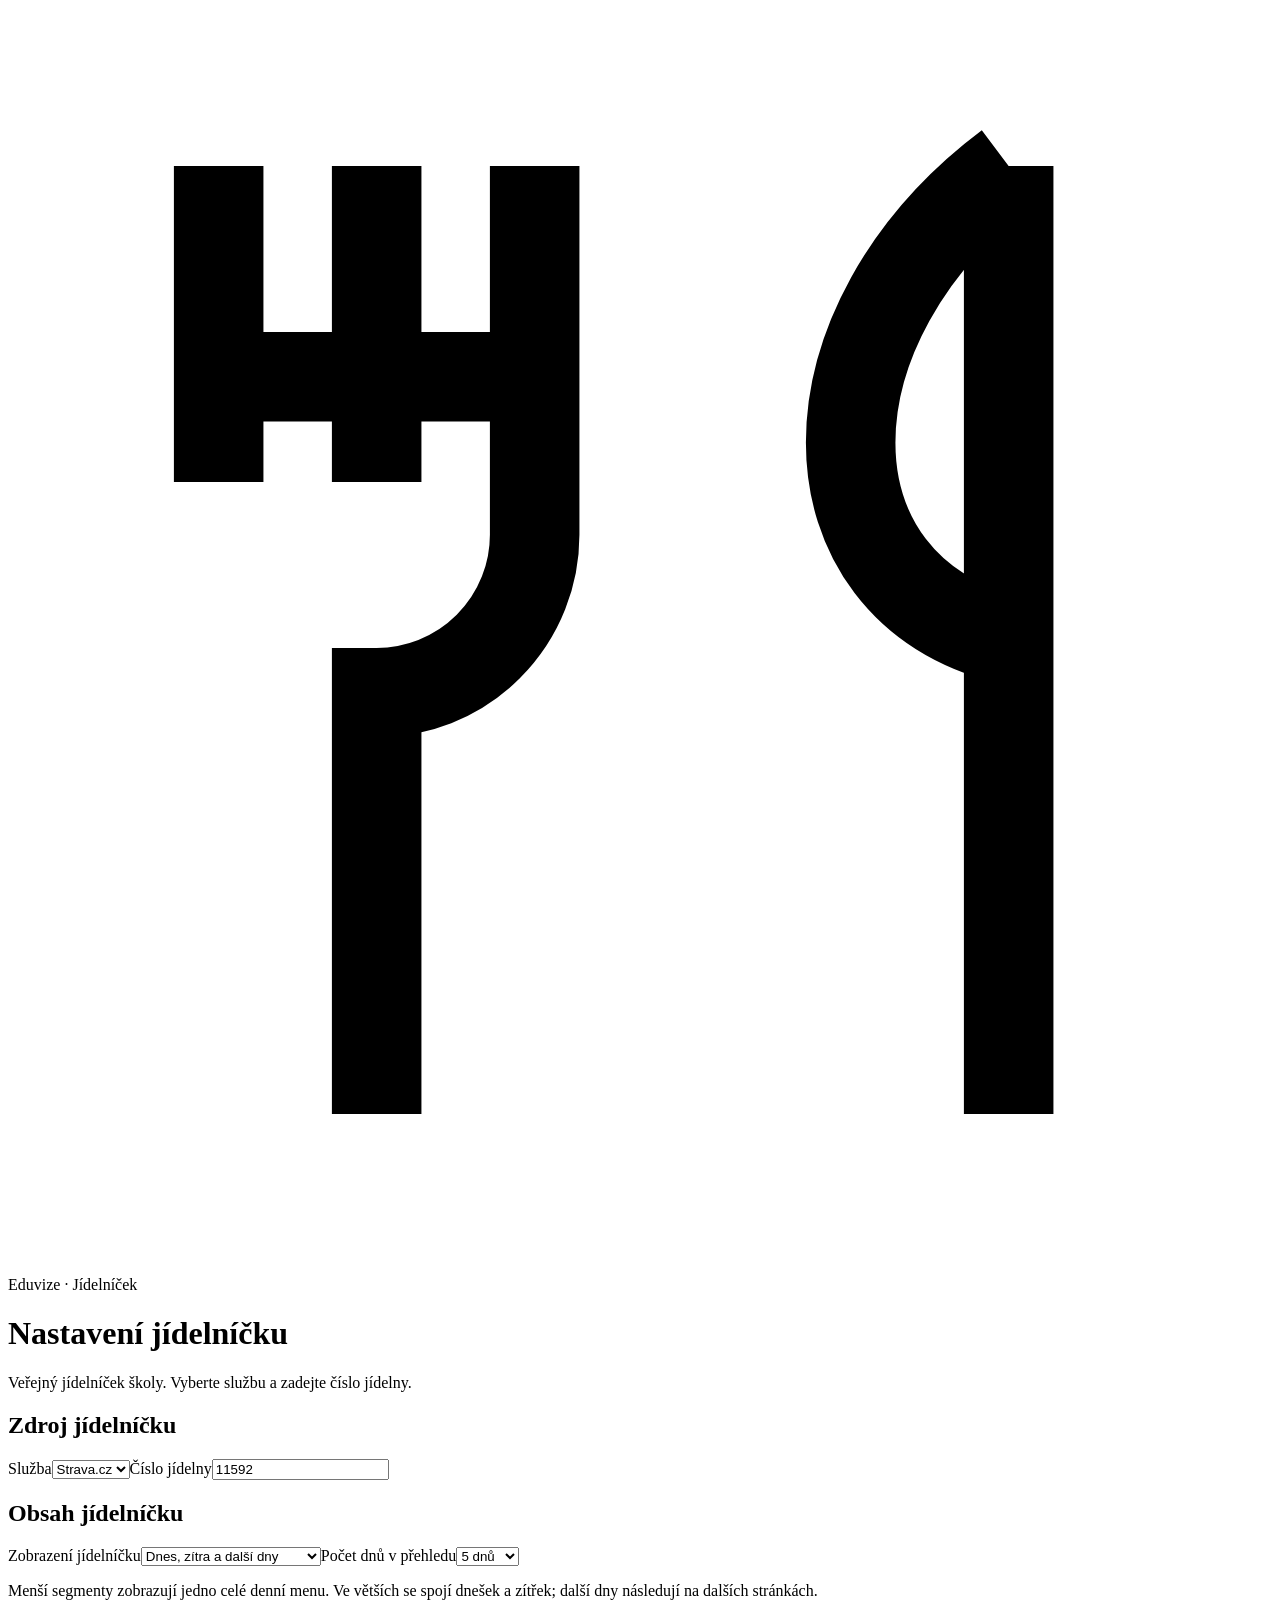
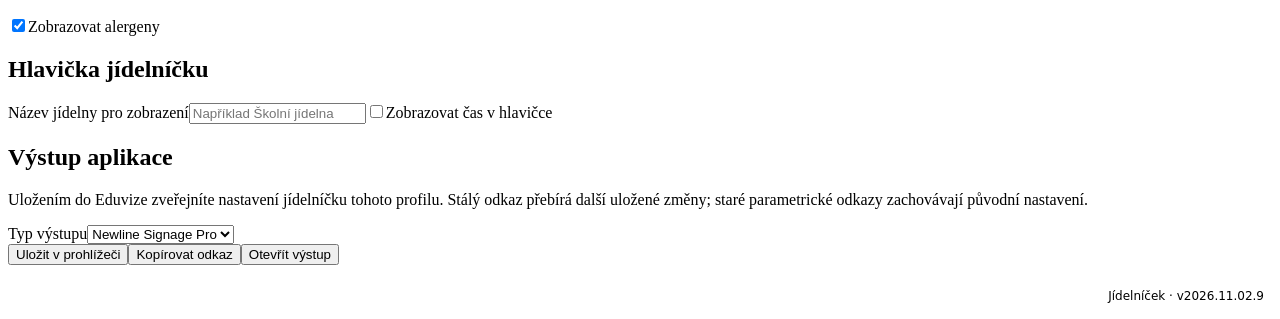
==== config.html @ 2e8737a5 "Use stable cloud menu output links and preserve legacy URLs" ====
<!doctype html><html lang="cs"><head><script src="https://pborovicka72-dotcom.github.io/eduvize-styly/design-system/admin-navigation.js?v=20261104-design-audit-1"></script><link rel="icon" type="image/svg+xml" href="https://pborovicka72-dotcom.github.io/eduvize-styly/design-system/assets/eduvize-favicon.svg?v=20261031-unified-1"><meta charset="utf-8"><meta name="viewport" content="width=device-width,initial-scale=1"><title>Eduvize | Nastavení jídelníčku</title><link rel="stylesheet" href="https://pborovicka72-dotcom.github.io/eduvize-styly/design-system/admin-tokens.css?v=20261104-design-audit-1"><link rel="stylesheet" href="https://pborovicka72-dotcom.github.io/eduvize-styly/design-system/admin-components.css?v=20261104-design-audit-1"><link rel="stylesheet" href="https://pborovicka72-dotcom.github.io/eduvize-styly/design-system/admin-shell.css?v=20261104-design-audit-1"><link rel="stylesheet" href="https://pborovicka72-dotcom.github.io/eduvize-styly/design-system/nsp-segments.css?v=20261104-design-audit-1"><script src="https://pborovicka72-dotcom.github.io/eduvize-styly/design-system/output-modes.js?v=20261104-design-audit-1"></script><script data-edu-theme-first-paint="20261104-design-audit-1">/* Apply only the selected school's cached theme before painting.
   A missing cache uses the shared CSS baseline immediately, never a blank page. */
(function(){
 var key='eduvize-active-theme-v1', map={background:'bg',text:'text',surface:'surface',muted:'muted',primary:'primary',primaryText:'primary-text',secondary:'secondary',secondaryText:'secondary-text',accent:'accent',border:'border'};
 try{
  if(document.documentElement.dataset.eduTheme==='standard')return;
  var profile=new URL(location.href).searchParams.get('edu-profile')||window.EduvizeAdminAuth?.status().profileId||localStorage.getItem('eduvize-profile-selection-v1')||'';
  profile=/^[a-f0-9]{32}$/.test(profile)?profile:'';
  var theme=JSON.parse(localStorage.getItem(key+':'+(profile||'global'))||'null');
  if(!theme?.colors)return;
  var style=document.documentElement.style;
  for(var name in map){var value=theme.colors[name];if(/^#[0-9a-f]{6}$/i.test(value||''))style.setProperty('--ev-'+map[name],value);}
  for(var item of [['controls','heightPx','control-height'],['controls','radiusPx','control-radius'],['cards','radiusPx','card-radius']]){
   var value=theme[item[0]]?.[item[1]];if(Number.isFinite(value))style.setProperty('--ev-'+item[2],value+'px');
  }
  var radius=theme.icons?.radiusPx;style.setProperty('--ev-icon-radius',(Number.isFinite(radius)?Math.max(0,Math.min(24,radius)):10)+'px');
 }catch(_){}
})();
</script><script src="https://pborovicka72-dotcom.github.io/eduvize-styly/design-system/admin-auth.js?v=20261105-cloud-3"></script><script src="https://pborovicka72-dotcom.github.io/eduvize-styly/design-system/active-theme.js?v=20261105-cloud-3" defer></script><script src="https://pborovicka72-dotcom.github.io/eduvize-styly/design-system/admin-header.js?v=20261104-design-audit-1" defer></script><style>.menu-option-actions{margin-top:20px}.menu-option-hint{margin:16px 0}.menu-option-checkbox{margin-top:18px}.edu-admin__field-grid{align-items:start}</style><link rel="stylesheet" href="https://pborovicka72-dotcom.github.io/eduvize-styly/design-system/app-icons.css?v=20261104-design-audit-1"><link rel="preconnect" href="https://pborovicka72-dotcom.github.io"><link rel="preconnect" href="https://eduvize-design-system-api.onrender.com" crossorigin></head><body class="ev-admin" data-editorial-admin="true"><main class="edu-admin-page"><header class="edu-page-header"><div class="edu-page-header__identity"><span class="edu-app-icon"><svg viewBox="0 0 24 24" fill="none" stroke="currentColor" stroke-width="1.7" aria-hidden="true"><path d="M4 3v6m3-6v6m3-6v6M4 7h6v3a3 3 0 0 1-3 3v8m12-18c-4 3-4 8 0 9v9m0-18v9"/></svg></span><div><div class="edu-page-header__eyebrow">Eduvize · Jídelníček</div><h1 class="edu-page-header__title">Nastavení jídelníčku</h1></div></div><p class="edu-page-header__description">Veřejný jídelníček školy. Vyberte službu a zadejte číslo jídelny.</p></header>
<section class="edu-admin__card" aria-labelledby="menu-source-title"><h2 id="menu-source-title">Zdroj jídelníčku</h2><div class="edu-admin__field-grid"><label>Služba<select id="provider"><option value="strava">Strava.cz</option></select></label><label>Číslo jídelny<input id="canteen" inputmode="numeric" pattern="[0-9]{4,6}" maxlength="6" value="11592"></label></div><div class="edu-admin__actions menu-option-actions"><button type="button" id="retry-menu" hidden class="edu-admin__button">Zkusit znovu</button></div><p id="status" role="status" aria-live="polite" class="edu-admin__hint"></p></section>
<section class="edu-admin__card" aria-labelledby="menu-content-title"><h2 id="menu-content-title">Obsah jídelníčku</h2><div class="edu-admin__field-grid"><label>Zobrazení jídelníčku<select id="presentation"><option value="day">Jeden den · denní nabídka</option><option value="overview" selected>Dnes, zítra a další dny</option></select></label><label id="days-field">Počet dnů v přehledu<select id="days"><option value="3">3 dny</option><option value="5" selected>5 dnů</option><option value="10">10 dnů</option></select></label></div><p class="edu-admin__hint menu-option-hint">Menší segmenty zobrazují jedno celé denní menu. Ve větších se spojí dnešek a zítřek; další dny následují na dalších stránkách.</p><label class="edu-admin__checkbox menu-option-checkbox"><input id="allergens" type="checkbox" checked>Zobrazovat alergeny</label></section>
<section class="edu-admin__card" aria-labelledby="menu-header-title"><h2 id="menu-header-title">Hlavička jídelníčku</h2><label>Název jídelny pro zobrazení<input id="name" placeholder="Například Školní jídelna"></label><label class="edu-admin__checkbox menu-option-checkbox"><input id="showTime" type="checkbox">Zobrazovat čas v hlavičce</label></section>
<section class="edu-admin__card edu-output-section"><h2>Výstup aplikace</h2><p class="edu-admin__hint">Uložením do Eduvize zveřejníte nastavení jídelníčku tohoto profilu. Stálý odkaz přebírá další uložené změny; staré parametrické odkazy zachovávají původní nastavení.</p><label>Typ výstupu<select id="viewMode"><option value="nsp">Newline Signage Pro</option><option value="web">Běžná stránka</option><option value="kiosk">Kiosek</option></select></label><div class="edu-output-actions"><button type="button" id="saveLocal" data-edu-save="local" class="edu-admin__button">Uložit v prohlížeči</button><button type="button" id="copy" class="edu-admin__button">Kopírovat odkaz</button><button type="button" id="open" class="edu-admin__button">Otevřít výstup</button></div><p id="output-status" role="status" aria-live="polite" class="edu-admin__hint"></p></section></main><script src="https://pborovicka72-dotcom.github.io/eduvize-styly/design-system/nsp-geometry.js?v=20261104-design-audit-1"></script><script src="https://pborovicka72-dotcom.github.io/eduvize-styly/design-system/preview-viewport.js?v=20261104-design-audit-1"></script><script src="https://pborovicka72-dotcom.github.io/eduvize-styly/design-system/nsp-segments.js?v=20261104-design-audit-1"></script><script src="https://pborovicka72-dotcom.github.io/eduvize-styly/design-system/editorial-admin.js?v=20261104-design-audit-1"></script><script src="config.js?v=20261106-cloud-output-1"></script><footer class="edu-build-marker" style="text-align:right;padding:8px;font:12px system-ui">Jídelníček · v2026.11.02.9</footer></body></html>
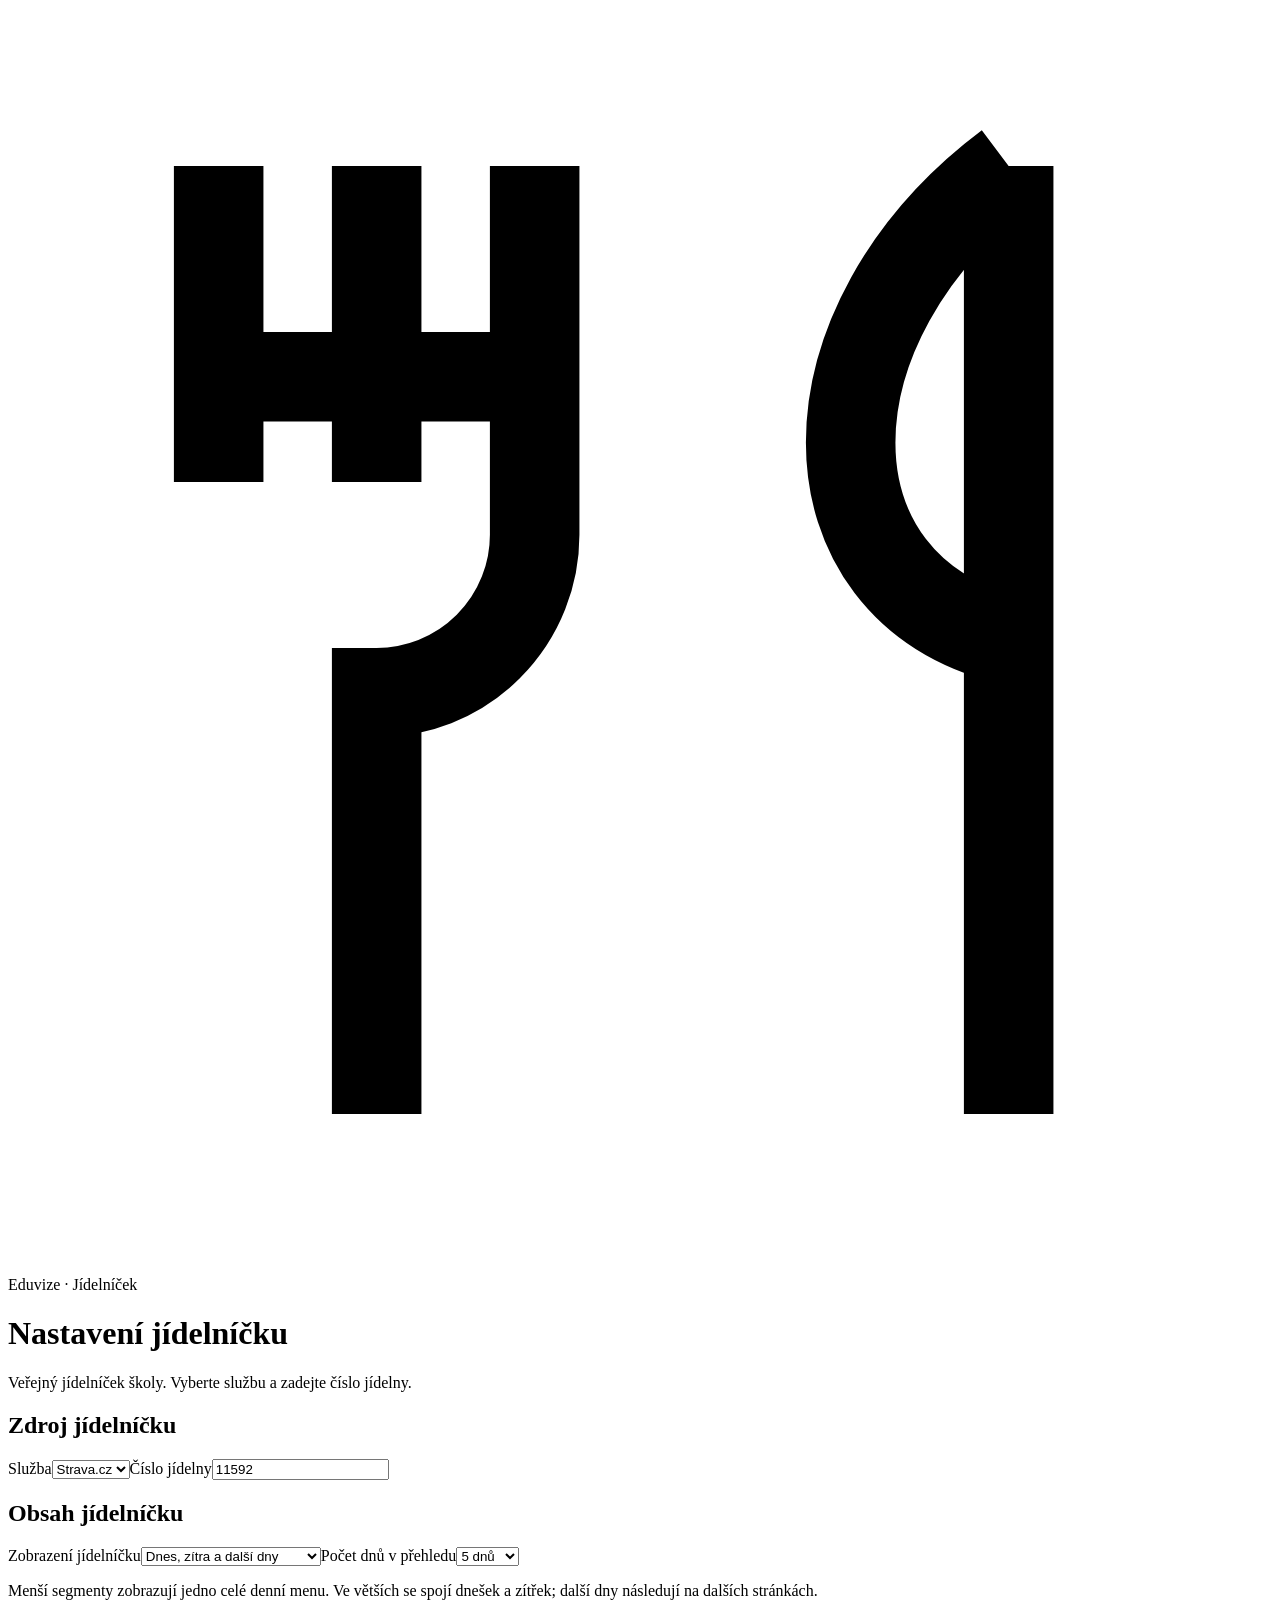
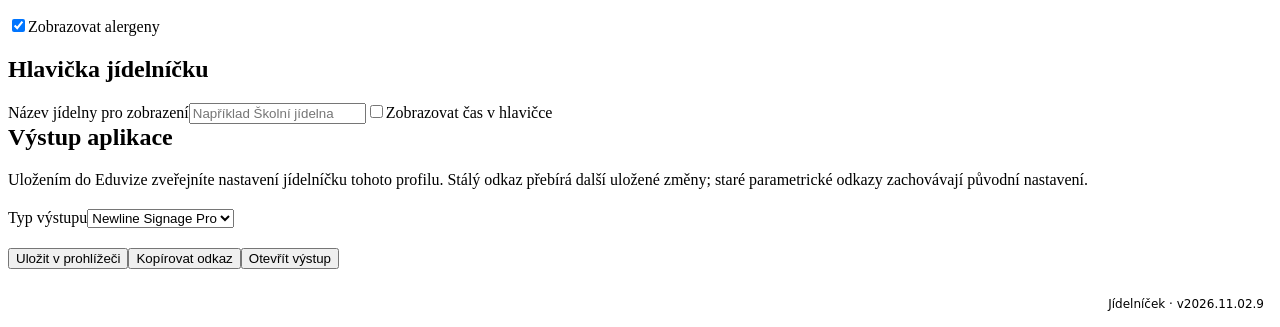
==== commit 8137e0d1: "Sjednotit rozestupy v části Výstup aplikace jídelníčku" ====
--- a/config.html
+++ b/config.html
@@ -16,8 +16,14 @@
   var radius=theme.icons?.radiusPx;style.setProperty('--ev-icon-radius',(Number.isFinite(radius)?Math.max(0,Math.min(24,radius)):10)+'px');
  }catch(_){}
 })();
-</script><script src="https://pborovicka72-dotcom.github.io/eduvize-styly/design-system/admin-auth.js?v=20261105-cloud-3"></script><script src="https://pborovicka72-dotcom.github.io/eduvize-styly/design-system/active-theme.js?v=20261105-cloud-3" defer></script><script src="https://pborovicka72-dotcom.github.io/eduvize-styly/design-system/admin-header.js?v=20261104-design-audit-1" defer></script><style>.menu-option-actions{margin-top:20px}.menu-option-hint{margin:16px 0}.menu-option-checkbox{margin-top:18px}.edu-admin__field-grid{align-items:start}</style><link rel="stylesheet" href="https://pborovicka72-dotcom.github.io/eduvize-styly/design-system/app-icons.css?v=20261104-design-audit-1"><link rel="preconnect" href="https://pborovicka72-dotcom.github.io"><link rel="preconnect" href="https://eduvize-design-system-api.onrender.com" crossorigin></head><body class="ev-admin" data-editorial-admin="true"><main class="edu-admin-page"><header class="edu-page-header"><div class="edu-page-header__identity"><span class="edu-app-icon"><svg viewBox="0 0 24 24" fill="none" stroke="currentColor" stroke-width="1.7" aria-hidden="true"><path d="M4 3v6m3-6v6m3-6v6M4 7h6v3a3 3 0 0 1-3 3v8m12-18c-4 3-4 8 0 9v9m0-18v9"/></svg></span><div><div class="edu-page-header__eyebrow">Eduvize · Jídelníček</div><h1 class="edu-page-header__title">Nastavení jídelníčku</h1></div></div><p class="edu-page-header__description">Veřejný jídelníček školy. Vyberte službu a zadejte číslo jídelny.</p></header>
+</script><script src="https://pborovicka72-dotcom.github.io/eduvize-styly/design-system/admin-auth.js?v=20261105-cloud-3"></script><script src="https://pborovicka72-dotcom.github.io/eduvize-styly/design-system/active-theme.js?v=20261105-cloud-3" defer></script><script src="https://pborovicka72-dotcom.github.io/eduvize-styly/design-system/admin-header.js?v=20261104-design-audit-1" defer></script><style>.menu-option-actions{margin-top:20px}.menu-option-hint{margin:16px 0}.menu-option-checkbox{margin-top:18px}.edu-admin__field-grid{align-items:start}
+/* Keep a single vertical rhythm around the dynamically inserted output controls and preview. */
+.ev-admin .menu-output-section{display:flex;flex-direction:column;gap:20px}
+.ev-admin .menu-output-section>*{margin-block:0}
+.ev-admin .menu-output-section>h2{margin-block:0}
+.ev-admin .menu-output-section #ev-segments{margin-block:0}
+</style><link rel="stylesheet" href="https://pborovicka72-dotcom.github.io/eduvize-styly/design-system/app-icons.css?v=20261104-design-audit-1"><link rel="preconnect" href="https://pborovicka72-dotcom.github.io"><link rel="preconnect" href="https://eduvize-design-system-api.onrender.com" crossorigin></head><body class="ev-admin" data-editorial-admin="true"><main class="edu-admin-page"><header class="edu-page-header"><div class="edu-page-header__identity"><span class="edu-app-icon"><svg viewBox="0 0 24 24" fill="none" stroke="currentColor" stroke-width="1.7" aria-hidden="true"><path d="M4 3v6m3-6v6m3-6v6M4 7h6v3a3 3 0 0 1-3 3v8m12-18c-4 3-4 8 0 9v9m0-18v9"/></svg></span><div><div class="edu-page-header__eyebrow">Eduvize · Jídelníček</div><h1 class="edu-page-header__title">Nastavení jídelníčku</h1></div></div><p class="edu-page-header__description">Veřejný jídelníček školy. Vyberte službu a zadejte číslo jídelny.</p></header>
 <section class="edu-admin__card" aria-labelledby="menu-source-title"><h2 id="menu-source-title">Zdroj jídelníčku</h2><div class="edu-admin__field-grid"><label>Služba<select id="provider"><option value="strava">Strava.cz</option></select></label><label>Číslo jídelny<input id="canteen" inputmode="numeric" pattern="[0-9]{4,6}" maxlength="6" value="11592"></label></div><div class="edu-admin__actions menu-option-actions"><button type="button" id="retry-menu" hidden class="edu-admin__button">Zkusit znovu</button></div><p id="status" role="status" aria-live="polite" class="edu-admin__hint"></p></section>
 <section class="edu-admin__card" aria-labelledby="menu-content-title"><h2 id="menu-content-title">Obsah jídelníčku</h2><div class="edu-admin__field-grid"><label>Zobrazení jídelníčku<select id="presentation"><option value="day">Jeden den · denní nabídka</option><option value="overview" selected>Dnes, zítra a další dny</option></select></label><label id="days-field">Počet dnů v přehledu<select id="days"><option value="3">3 dny</option><option value="5" selected>5 dnů</option><option value="10">10 dnů</option></select></label></div><p class="edu-admin__hint menu-option-hint">Menší segmenty zobrazují jedno celé denní menu. Ve větších se spojí dnešek a zítřek; další dny následují na dalších stránkách.</p><label class="edu-admin__checkbox menu-option-checkbox"><input id="allergens" type="checkbox" checked>Zobrazovat alergeny</label></section>
 <section class="edu-admin__card" aria-labelledby="menu-header-title"><h2 id="menu-header-title">Hlavička jídelníčku</h2><label>Název jídelny pro zobrazení<input id="name" placeholder="Například Školní jídelna"></label><label class="edu-admin__checkbox menu-option-checkbox"><input id="showTime" type="checkbox">Zobrazovat čas v hlavičce</label></section>
-<section class="edu-admin__card edu-output-section"><h2>Výstup aplikace</h2><p class="edu-admin__hint">Uložením do Eduvize zveřejníte nastavení jídelníčku tohoto profilu. Stálý odkaz přebírá další uložené změny; staré parametrické odkazy zachovávají původní nastavení.</p><label>Typ výstupu<select id="viewMode"><option value="nsp">Newline Signage Pro</option><option value="web">Běžná stránka</option><option value="kiosk">Kiosek</option></select></label><div class="edu-output-actions"><button type="button" id="saveLocal" data-edu-save="local" class="edu-admin__button">Uložit v prohlížeči</button><button type="button" id="copy" class="edu-admin__button">Kopírovat odkaz</button><button type="button" id="open" class="edu-admin__button">Otevřít výstup</button></div><p id="output-status" role="status" aria-live="polite" class="edu-admin__hint"></p></section></main><script src="https://pborovicka72-dotcom.github.io/eduvize-styly/design-system/nsp-geometry.js?v=20261104-design-audit-1"></script><script src="https://pborovicka72-dotcom.github.io/eduvize-styly/design-system/preview-viewport.js?v=20261104-design-audit-1"></script><script src="https://pborovicka72-dotcom.github.io/eduvize-styly/design-system/nsp-segments.js?v=20261104-design-audit-1"></script><script src="https://pborovicka72-dotcom.github.io/eduvize-styly/design-system/editorial-admin.js?v=20261104-design-audit-1"></script><script src="config.js?v=20261106-cloud-output-1"></script><footer class="edu-build-marker" style="text-align:right;padding:8px;font:12px system-ui">Jídelníček · v2026.11.02.9</footer></body></html>
+<section class="edu-admin__card edu-output-section menu-output-section"><h2>Výstup aplikace</h2><p class="edu-admin__hint">Uložením do Eduvize zveřejníte nastavení jídelníčku tohoto profilu. Stálý odkaz přebírá další uložené změny; staré parametrické odkazy zachovávají původní nastavení.</p><label>Typ výstupu<select id="viewMode"><option value="nsp">Newline Signage Pro</option><option value="web">Běžná stránka</option><option value="kiosk">Kiosek</option></select></label><div class="edu-output-actions"><button type="button" id="saveLocal" data-edu-save="local" class="edu-admin__button">Uložit v prohlížeči</button><button type="button" id="copy" class="edu-admin__button">Kopírovat odkaz</button><button type="button" id="open" class="edu-admin__button">Otevřít výstup</button></div><p id="output-status" role="status" aria-live="polite" class="edu-admin__hint"></p></section></main><script src="https://pborovicka72-dotcom.github.io/eduvize-styly/design-system/nsp-geometry.js?v=20261104-design-audit-1"></script><script src="https://pborovicka72-dotcom.github.io/eduvize-styly/design-system/preview-viewport.js?v=20261104-design-audit-1"></script><script src="https://pborovicka72-dotcom.github.io/eduvize-styly/design-system/nsp-segments.js?v=20261104-design-audit-1"></script><script src="https://pborovicka72-dotcom.github.io/eduvize-styly/design-system/editorial-admin.js?v=20261104-design-audit-1"></script><script src="config.js?v=20261106-cloud-output-1"></script><footer class="edu-build-marker" style="text-align:right;padding:8px;font:12px system-ui">Jídelníček · v2026.11.02.9</footer></body></html>
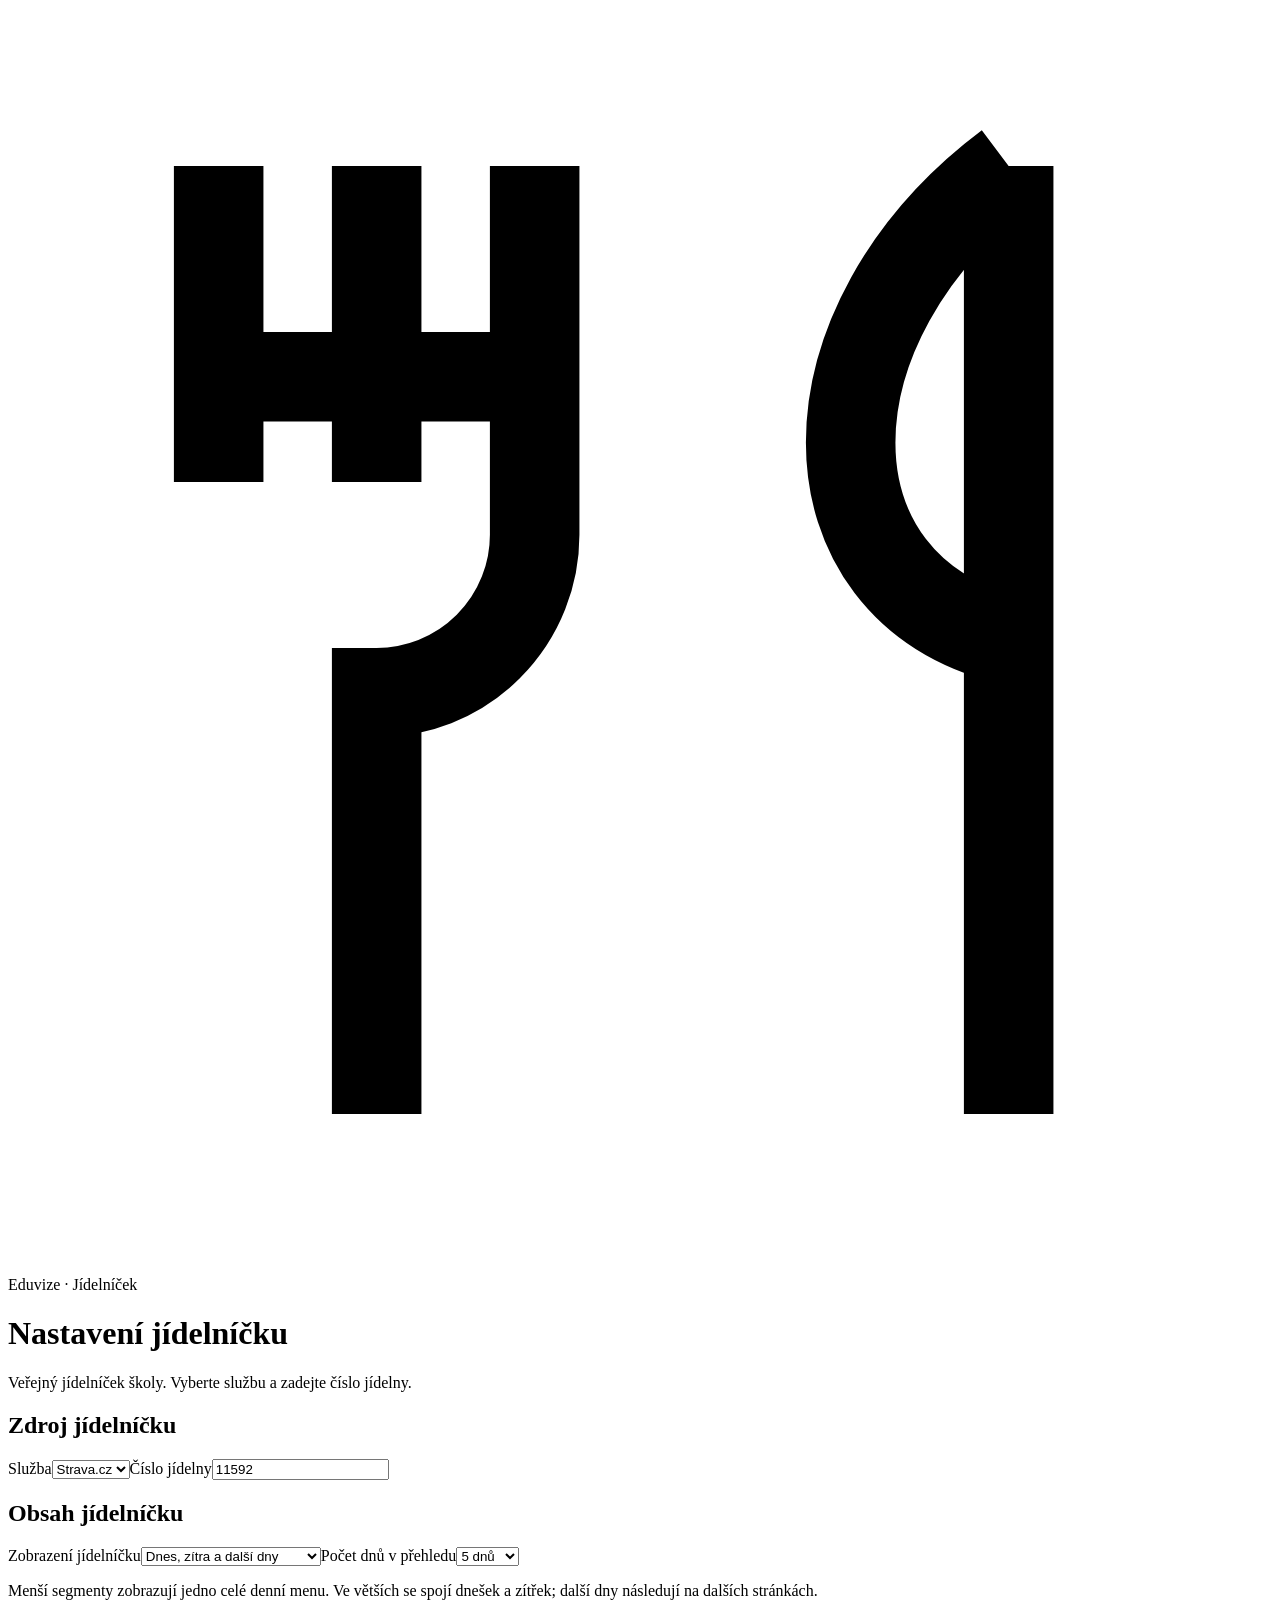
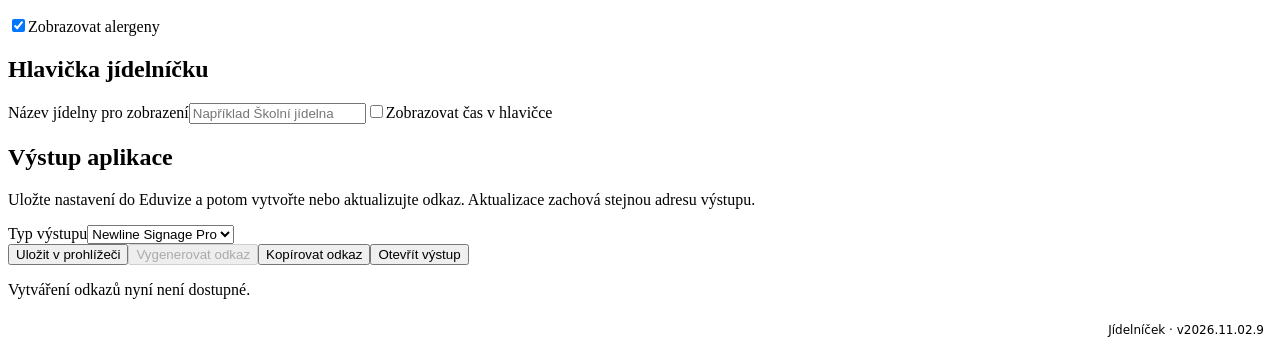
==== commit 58fde7a6: "Connect menu renderer and saved source to shared output registry" ====
--- a/config.html
+++ b/config.html
@@ -16,14 +16,8 @@
   var radius=theme.icons?.radiusPx;style.setProperty('--ev-icon-radius',(Number.isFinite(radius)?Math.max(0,Math.min(24,radius)):10)+'px');
  }catch(_){}
 })();
-</script><script src="https://pborovicka72-dotcom.github.io/eduvize-styly/design-system/admin-auth.js?v=20261105-cloud-3"></script><script src="https://pborovicka72-dotcom.github.io/eduvize-styly/design-system/active-theme.js?v=20261105-cloud-3" defer></script><script src="https://pborovicka72-dotcom.github.io/eduvize-styly/design-system/admin-header.js?v=20261104-design-audit-1" defer></script><style>.menu-option-actions{margin-top:20px}.menu-option-hint{margin:16px 0}.menu-option-checkbox{margin-top:18px}.edu-admin__field-grid{align-items:start}
-/* Keep a single vertical rhythm around the dynamically inserted output controls and preview. */
-.ev-admin .menu-output-section{display:flex;flex-direction:column;gap:20px}
-.ev-admin .menu-output-section>*{margin-block:0}
-.ev-admin .menu-output-section>h2{margin-block:0}
-.ev-admin .menu-output-section #ev-segments{margin-block:0}
-</style><link rel="stylesheet" href="https://pborovicka72-dotcom.github.io/eduvize-styly/design-system/app-icons.css?v=20261104-design-audit-1"><link rel="preconnect" href="https://pborovicka72-dotcom.github.io"><link rel="preconnect" href="https://eduvize-design-system-api.onrender.com" crossorigin></head><body class="ev-admin" data-editorial-admin="true"><main class="edu-admin-page"><header class="edu-page-header"><div class="edu-page-header__identity"><span class="edu-app-icon"><svg viewBox="0 0 24 24" fill="none" stroke="currentColor" stroke-width="1.7" aria-hidden="true"><path d="M4 3v6m3-6v6m3-6v6M4 7h6v3a3 3 0 0 1-3 3v8m12-18c-4 3-4 8 0 9v9m0-18v9"/></svg></span><div><div class="edu-page-header__eyebrow">Eduvize · Jídelníček</div><h1 class="edu-page-header__title">Nastavení jídelníčku</h1></div></div><p class="edu-page-header__description">Veřejný jídelníček školy. Vyberte službu a zadejte číslo jídelny.</p></header>
+</script><script src="https://pborovicka72-dotcom.github.io/eduvize-styly/design-system/admin-auth.js?v=20261105-cloud-3"></script><script src="https://pborovicka72-dotcom.github.io/eduvize-styly/design-system/active-theme.js?v=20261105-cloud-3" defer></script><script src="https://pborovicka72-dotcom.github.io/eduvize-styly/design-system/admin-header.js?v=20261104-design-audit-1" defer></script><style>.menu-option-actions{margin-top:20px}.menu-option-hint{margin:16px 0}.menu-option-checkbox{margin-top:18px}.edu-admin__field-grid{align-items:start}</style><link rel="stylesheet" href="https://pborovicka72-dotcom.github.io/eduvize-styly/design-system/app-icons.css?v=20261104-design-audit-1"><link rel="preconnect" href="https://pborovicka72-dotcom.github.io"><link rel="preconnect" href="https://eduvize-design-system-api.onrender.com" crossorigin></head><body class="ev-admin" data-editorial-admin="true"><main class="edu-admin-page"><header class="edu-page-header"><div class="edu-page-header__identity"><span class="edu-app-icon"><svg viewBox="0 0 24 24" fill="none" stroke="currentColor" stroke-width="1.7" aria-hidden="true"><path d="M4 3v6m3-6v6m3-6v6M4 7h6v3a3 3 0 0 1-3 3v8m12-18c-4 3-4 8 0 9v9m0-18v9"/></svg></span><div><div class="edu-page-header__eyebrow">Eduvize · Jídelníček</div><h1 class="edu-page-header__title">Nastavení jídelníčku</h1></div></div><p class="edu-page-header__description">Veřejný jídelníček školy. Vyberte službu a zadejte číslo jídelny.</p></header>
 <section class="edu-admin__card" aria-labelledby="menu-source-title"><h2 id="menu-source-title">Zdroj jídelníčku</h2><div class="edu-admin__field-grid"><label>Služba<select id="provider"><option value="strava">Strava.cz</option></select></label><label>Číslo jídelny<input id="canteen" inputmode="numeric" pattern="[0-9]{4,6}" maxlength="6" value="11592"></label></div><div class="edu-admin__actions menu-option-actions"><button type="button" id="retry-menu" hidden class="edu-admin__button">Zkusit znovu</button></div><p id="status" role="status" aria-live="polite" class="edu-admin__hint"></p></section>
 <section class="edu-admin__card" aria-labelledby="menu-content-title"><h2 id="menu-content-title">Obsah jídelníčku</h2><div class="edu-admin__field-grid"><label>Zobrazení jídelníčku<select id="presentation"><option value="day">Jeden den · denní nabídka</option><option value="overview" selected>Dnes, zítra a další dny</option></select></label><label id="days-field">Počet dnů v přehledu<select id="days"><option value="3">3 dny</option><option value="5" selected>5 dnů</option><option value="10">10 dnů</option></select></label></div><p class="edu-admin__hint menu-option-hint">Menší segmenty zobrazují jedno celé denní menu. Ve větších se spojí dnešek a zítřek; další dny následují na dalších stránkách.</p><label class="edu-admin__checkbox menu-option-checkbox"><input id="allergens" type="checkbox" checked>Zobrazovat alergeny</label></section>
 <section class="edu-admin__card" aria-labelledby="menu-header-title"><h2 id="menu-header-title">Hlavička jídelníčku</h2><label>Název jídelny pro zobrazení<input id="name" placeholder="Například Školní jídelna"></label><label class="edu-admin__checkbox menu-option-checkbox"><input id="showTime" type="checkbox">Zobrazovat čas v hlavičce</label></section>
-<section class="edu-admin__card edu-output-section menu-output-section"><h2>Výstup aplikace</h2><p class="edu-admin__hint">Uložením do Eduvize zveřejníte nastavení jídelníčku tohoto profilu. Stálý odkaz přebírá další uložené změny; staré parametrické odkazy zachovávají původní nastavení.</p><label>Typ výstupu<select id="viewMode"><option value="nsp">Newline Signage Pro</option><option value="web">Běžná stránka</option><option value="kiosk">Kiosek</option></select></label><div class="edu-output-actions"><button type="button" id="saveLocal" data-edu-save="local" class="edu-admin__button">Uložit v prohlížeči</button><button type="button" id="copy" class="edu-admin__button">Kopírovat odkaz</button><button type="button" id="open" class="edu-admin__button">Otevřít výstup</button></div><p id="output-status" role="status" aria-live="polite" class="edu-admin__hint"></p></section></main><script src="https://pborovicka72-dotcom.github.io/eduvize-styly/design-system/nsp-geometry.js?v=20261104-design-audit-1"></script><script src="https://pborovicka72-dotcom.github.io/eduvize-styly/design-system/preview-viewport.js?v=20261104-design-audit-1"></script><script src="https://pborovicka72-dotcom.github.io/eduvize-styly/design-system/nsp-segments.js?v=20261104-design-audit-1"></script><script src="https://pborovicka72-dotcom.github.io/eduvize-styly/design-system/editorial-admin.js?v=20261104-design-audit-1"></script><script src="config.js?v=20261106-cloud-output-1"></script><footer class="edu-build-marker" style="text-align:right;padding:8px;font:12px system-ui">Jídelníček · v2026.11.02.9</footer></body></html>
+<section class="edu-admin__card edu-output-section"><h2>Výstup aplikace</h2><p class="edu-admin__hint">Uložte nastavení do Eduvize a potom vytvořte nebo aktualizujte odkaz. Aktualizace zachová stejnou adresu výstupu.</p><label>Typ výstupu<select id="viewMode"><option value="nsp">Newline Signage Pro</option><option value="web">Běžná stránka</option><option value="kiosk">Kiosek</option></select></label><div class="edu-output-actions"><button type="button" id="saveLocal" data-edu-save="local" class="edu-admin__button">Uložit v prohlížeči</button><button type="button" id="generate-menu-output" class="edu-admin__button" disabled>Vygenerovat odkaz</button><button type="button" id="copy" class="edu-admin__button">Kopírovat odkaz</button><button type="button" id="open" class="edu-admin__button">Otevřít výstup</button></div><p id="output-status" role="status" aria-live="polite" class="edu-admin__hint"></p></section></main><script src="https://pborovicka72-dotcom.github.io/eduvize-styly/design-system/nsp-geometry.js?v=20261104-design-audit-1"></script><script src="https://pborovicka72-dotcom.github.io/eduvize-styly/design-system/preview-viewport.js?v=20261104-design-audit-1"></script><script src="https://pborovicka72-dotcom.github.io/eduvize-styly/design-system/nsp-segments.js?v=20261104-design-audit-1"></script><script src="https://pborovicka72-dotcom.github.io/eduvize-styly/design-system/editorial-admin.js?v=20261104-design-audit-1"></script><script src="config.js?v=20261106-cloud-output-1"></script><footer class="edu-build-marker" style="text-align:right;padding:8px;font:12px system-ui">Jídelníček · v2026.11.02.9</footer><script src="/eduvize-styly/design-system/output-client.js?v=menu-registry-1"></script><script src="/eduvize-styly/design-system/output-actions.js?v=menu-registry-1"></script><script src="menu-output-settings.js?v=menu-registry-1"></script><script src="menu-output-actions.js?v=menu-registry-1"></script></body></html>
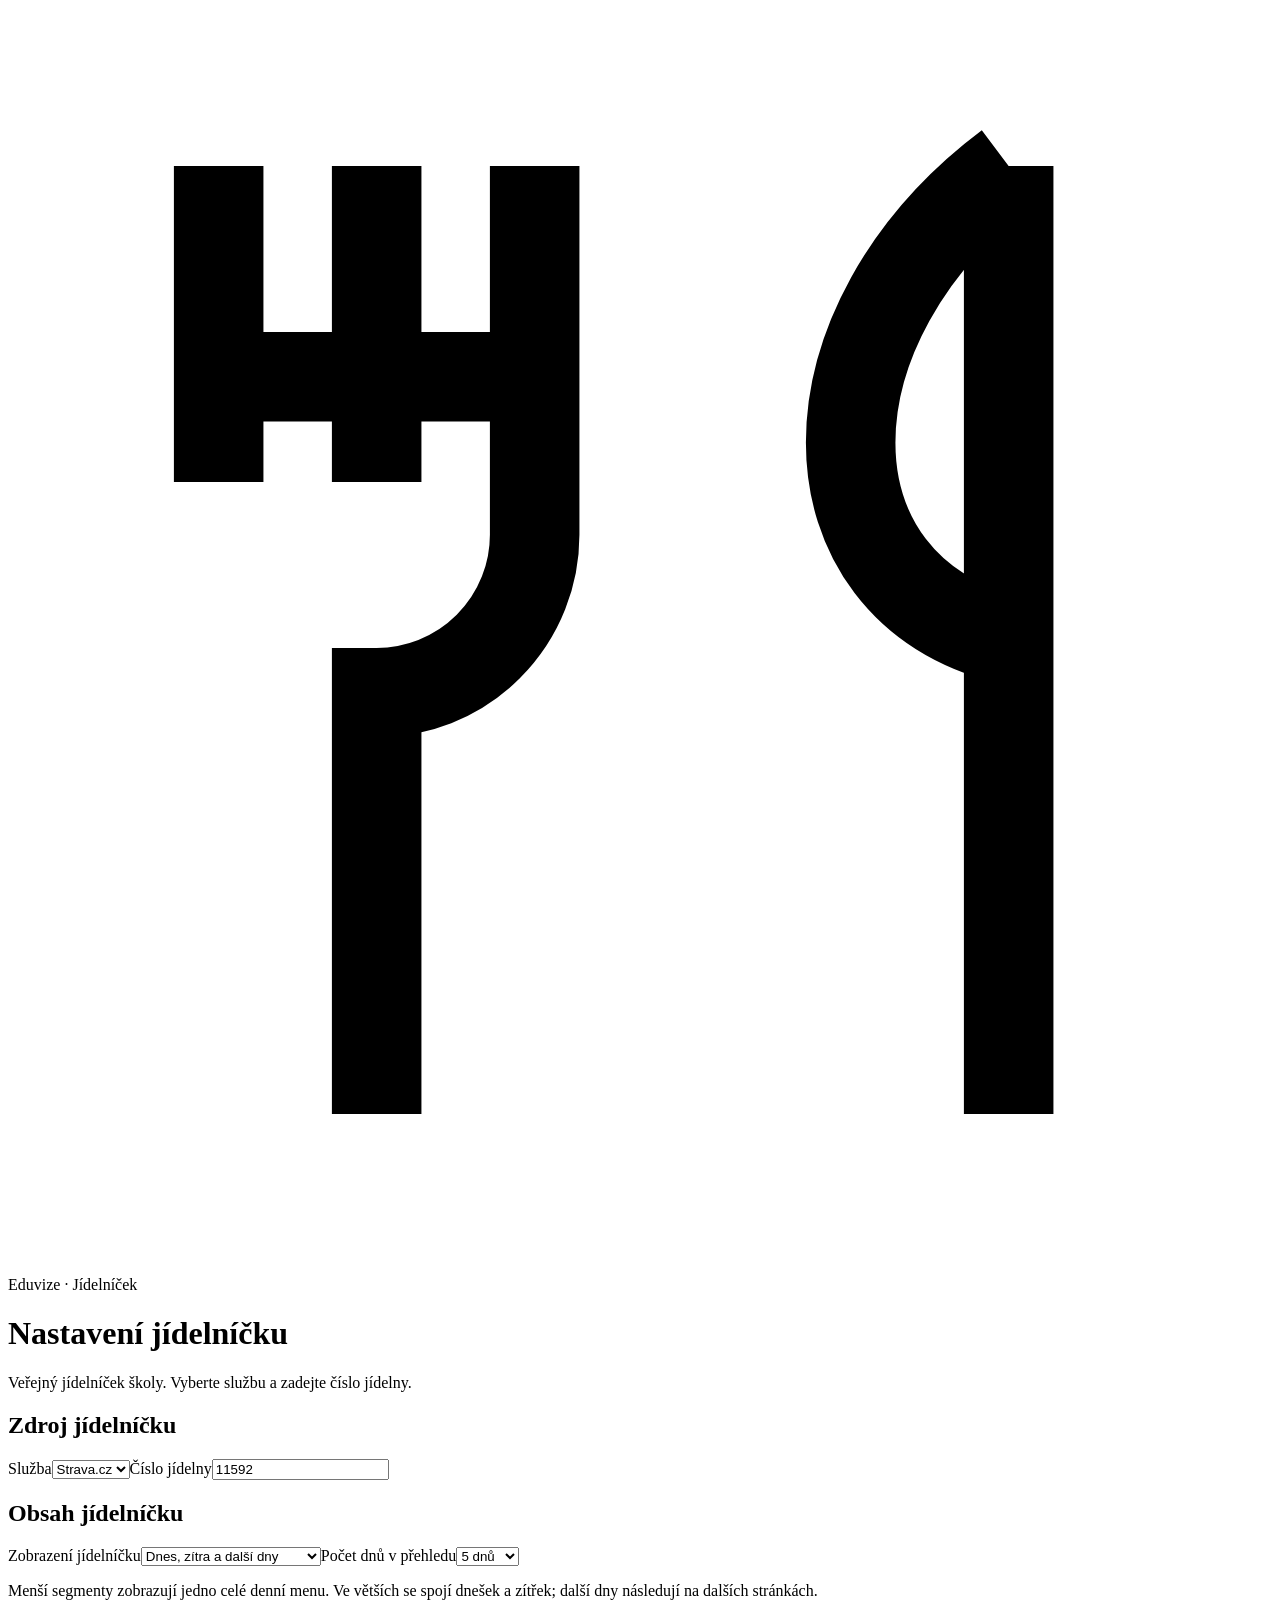
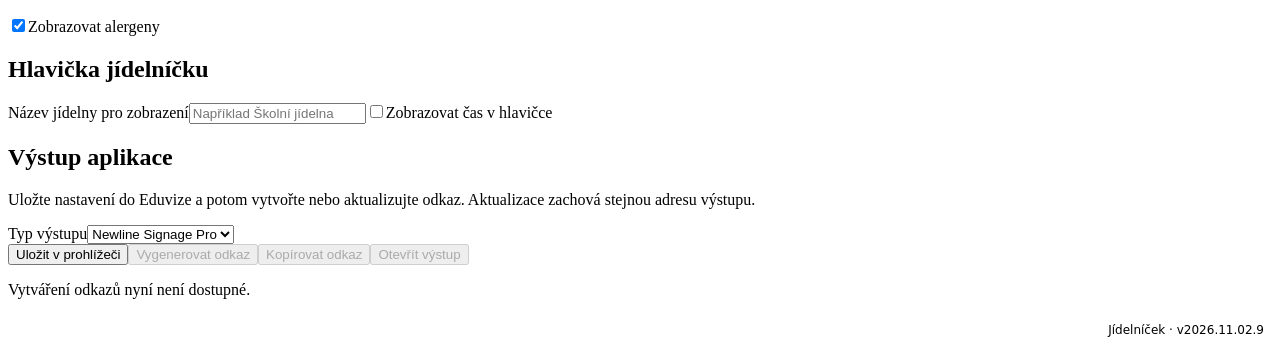
==== commit 92e8048b: "Use frozen OutputActions V2 and fresh native saved menu configuration" ====
--- a/config.html
+++ b/config.html
@@ -20,4 +20,4 @@
 <section class="edu-admin__card" aria-labelledby="menu-source-title"><h2 id="menu-source-title">Zdroj jídelníčku</h2><div class="edu-admin__field-grid"><label>Služba<select id="provider"><option value="strava">Strava.cz</option></select></label><label>Číslo jídelny<input id="canteen" inputmode="numeric" pattern="[0-9]{4,6}" maxlength="6" value="11592"></label></div><div class="edu-admin__actions menu-option-actions"><button type="button" id="retry-menu" hidden class="edu-admin__button">Zkusit znovu</button></div><p id="status" role="status" aria-live="polite" class="edu-admin__hint"></p></section>
 <section class="edu-admin__card" aria-labelledby="menu-content-title"><h2 id="menu-content-title">Obsah jídelníčku</h2><div class="edu-admin__field-grid"><label>Zobrazení jídelníčku<select id="presentation"><option value="day">Jeden den · denní nabídka</option><option value="overview" selected>Dnes, zítra a další dny</option></select></label><label id="days-field">Počet dnů v přehledu<select id="days"><option value="3">3 dny</option><option value="5" selected>5 dnů</option><option value="10">10 dnů</option></select></label></div><p class="edu-admin__hint menu-option-hint">Menší segmenty zobrazují jedno celé denní menu. Ve větších se spojí dnešek a zítřek; další dny následují na dalších stránkách.</p><label class="edu-admin__checkbox menu-option-checkbox"><input id="allergens" type="checkbox" checked>Zobrazovat alergeny</label></section>
 <section class="edu-admin__card" aria-labelledby="menu-header-title"><h2 id="menu-header-title">Hlavička jídelníčku</h2><label>Název jídelny pro zobrazení<input id="name" placeholder="Například Školní jídelna"></label><label class="edu-admin__checkbox menu-option-checkbox"><input id="showTime" type="checkbox">Zobrazovat čas v hlavičce</label></section>
-<section class="edu-admin__card edu-output-section"><h2>Výstup aplikace</h2><p class="edu-admin__hint">Uložte nastavení do Eduvize a potom vytvořte nebo aktualizujte odkaz. Aktualizace zachová stejnou adresu výstupu.</p><label>Typ výstupu<select id="viewMode"><option value="nsp">Newline Signage Pro</option><option value="web">Běžná stránka</option><option value="kiosk">Kiosek</option></select></label><div class="edu-output-actions"><button type="button" id="saveLocal" data-edu-save="local" class="edu-admin__button">Uložit v prohlížeči</button><button type="button" id="generate-menu-output" class="edu-admin__button" disabled>Vygenerovat odkaz</button><button type="button" id="copy" class="edu-admin__button">Kopírovat odkaz</button><button type="button" id="open" class="edu-admin__button">Otevřít výstup</button></div><p id="output-status" role="status" aria-live="polite" class="edu-admin__hint"></p></section></main><script src="https://pborovicka72-dotcom.github.io/eduvize-styly/design-system/nsp-geometry.js?v=20261104-design-audit-1"></script><script src="https://pborovicka72-dotcom.github.io/eduvize-styly/design-system/preview-viewport.js?v=20261104-design-audit-1"></script><script src="https://pborovicka72-dotcom.github.io/eduvize-styly/design-system/nsp-segments.js?v=20261104-design-audit-1"></script><script src="https://pborovicka72-dotcom.github.io/eduvize-styly/design-system/editorial-admin.js?v=20261104-design-audit-1"></script><script src="config.js?v=20261106-cloud-output-1"></script><footer class="edu-build-marker" style="text-align:right;padding:8px;font:12px system-ui">Jídelníček · v2026.11.02.9</footer><script src="/eduvize-styly/design-system/output-client.js?v=menu-registry-1"></script><script src="/eduvize-styly/design-system/output-actions.js?v=menu-registry-1"></script><script src="menu-output-settings.js?v=menu-registry-1"></script><script src="menu-output-actions.js?v=menu-registry-1"></script></body></html>
+<section class="edu-admin__card edu-output-section"><h2>Výstup aplikace</h2><p class="edu-admin__hint">Uložte nastavení do Eduvize a potom vytvořte nebo aktualizujte odkaz. Aktualizace zachová stejnou adresu výstupu.</p><label>Typ výstupu<select id="viewMode"><option value="nsp">Newline Signage Pro</option><option value="web">Běžná stránka</option><option value="kiosk">Kiosek</option></select></label><div class="edu-output-actions"><button type="button" id="saveLocal" data-edu-save="local" class="edu-admin__button">Uložit v prohlížeči</button><button type="button" id="generate-menu-output" class="edu-admin__button" disabled>Vygenerovat odkaz</button><button type="button" id="copy" class="edu-admin__button">Kopírovat odkaz</button><button type="button" id="open" class="edu-admin__button">Otevřít výstup</button></div><p id="output-status" role="status" aria-live="polite" class="edu-admin__hint"></p></section></main><script src="https://pborovicka72-dotcom.github.io/eduvize-styly/design-system/nsp-geometry.js?v=20261104-design-audit-1"></script><script src="https://pborovicka72-dotcom.github.io/eduvize-styly/design-system/preview-viewport.js?v=20261104-design-audit-1"></script><script src="https://pborovicka72-dotcom.github.io/eduvize-styly/design-system/nsp-segments.js?v=20261104-design-audit-1"></script><script src="https://pborovicka72-dotcom.github.io/eduvize-styly/design-system/editorial-admin.js?v=20261104-design-audit-1"></script><script src="menu-output-settings.js?v=menu-registry-v2"></script><script src="config.js?v=menu-registry-v2"></script><footer class="edu-build-marker" style="text-align:right;padding:8px;font:12px system-ui">Jídelníček · v2026.11.02.9</footer><script src="/eduvize-styly/design-system/output-client.js?v=menu-registry-v2"></script><script src="/eduvize-styly/design-system/output-actions.js?v=menu-registry-v2"></script><script src="/eduvize-styly/design-system/load-saved-app.js?v=menu-registry-v2"></script><script src="menu-output-actions.js?v=menu-registry-v2"></script></body></html>
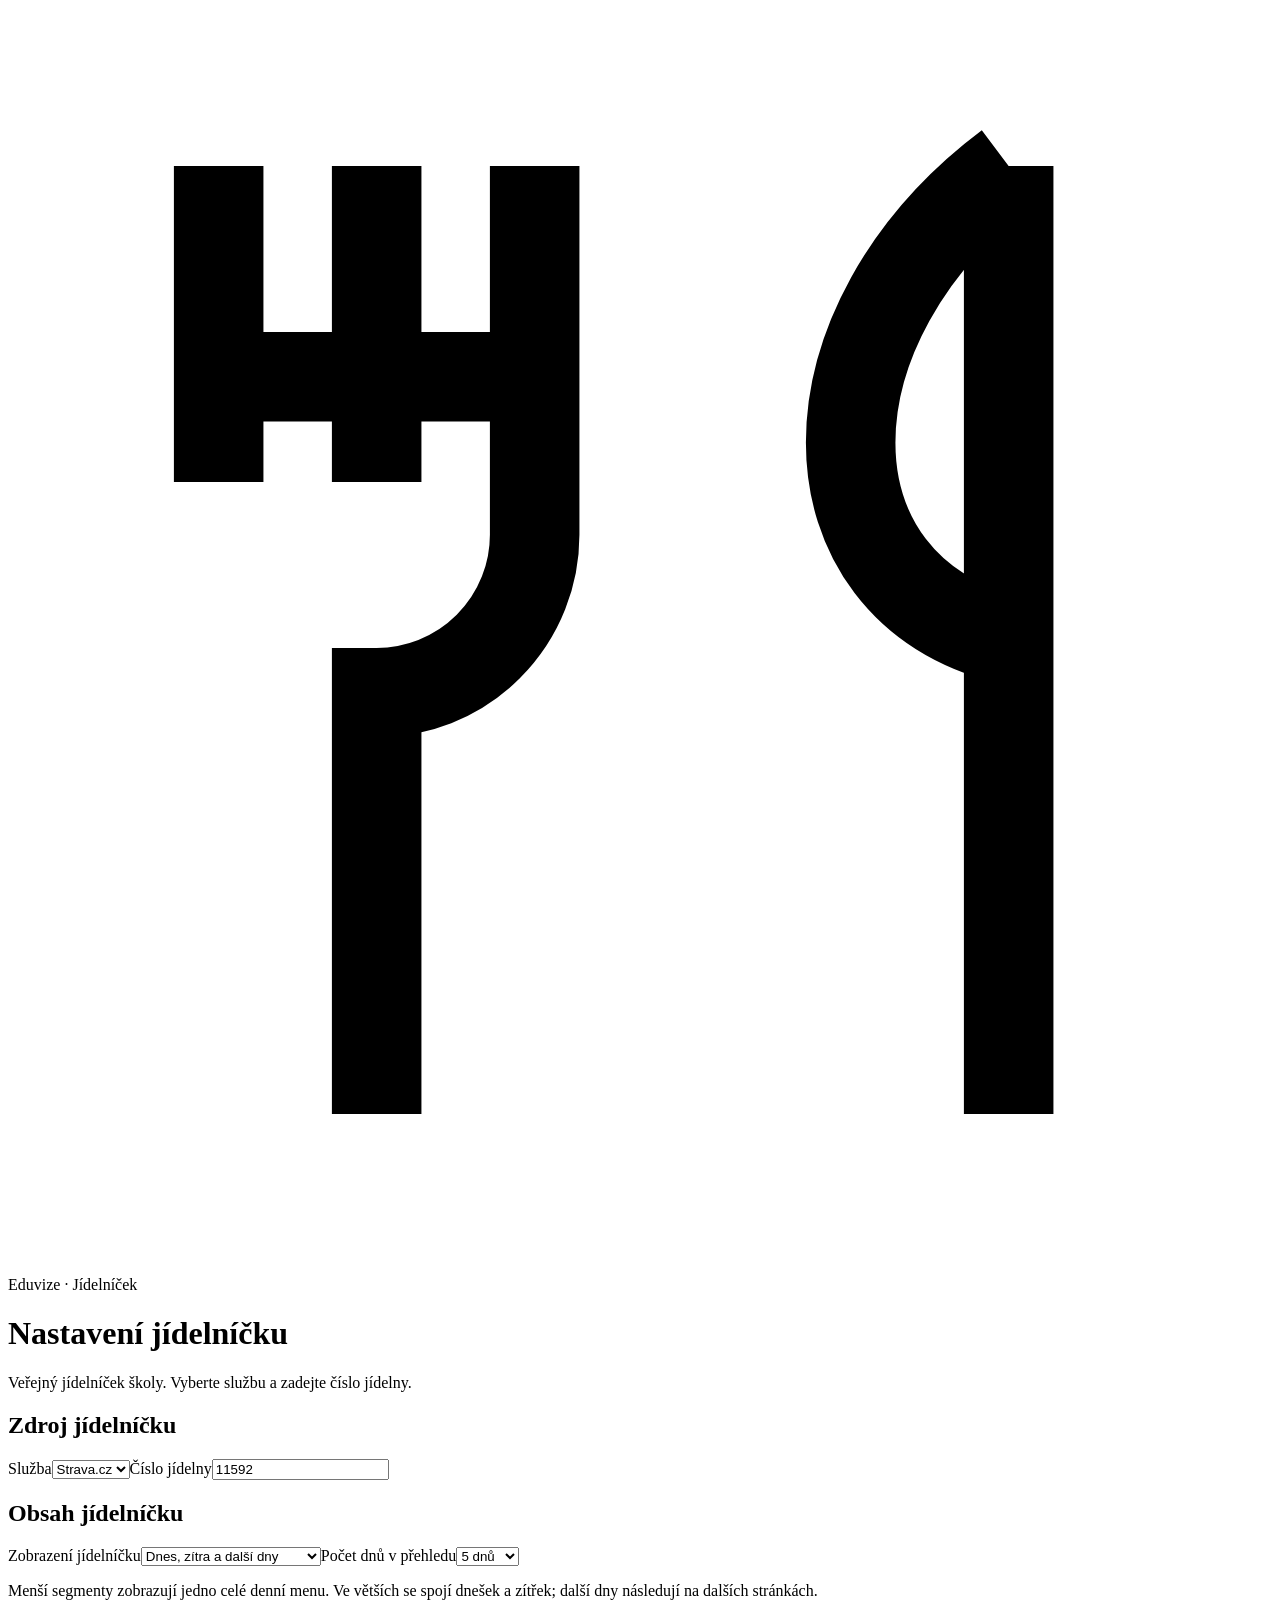
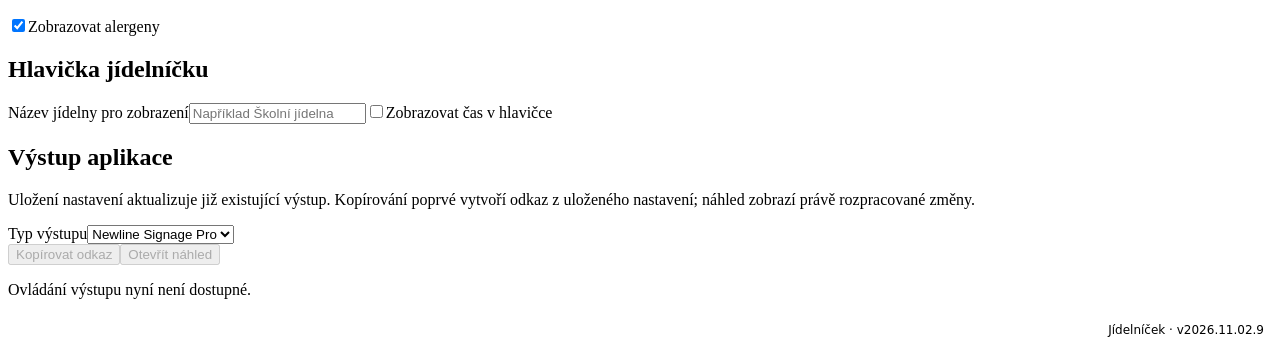
==== commit ed3fa908: "fix(menu): restore saved-copy preview workflow" ====
--- a/config.html
+++ b/config.html
@@ -16,8 +16,8 @@
   var radius=theme.icons?.radiusPx;style.setProperty('--ev-icon-radius',(Number.isFinite(radius)?Math.max(0,Math.min(24,radius)):10)+'px');
  }catch(_){}
 })();
-</script><script src="https://pborovicka72-dotcom.github.io/eduvize-styly/design-system/admin-auth.js?v=20261105-cloud-3"></script><script src="https://pborovicka72-dotcom.github.io/eduvize-styly/design-system/active-theme.js?v=20261105-cloud-3" defer></script><script src="https://pborovicka72-dotcom.github.io/eduvize-styly/design-system/admin-header.js?v=20261104-design-audit-1" defer></script><style>.menu-option-actions{margin-top:20px}.menu-option-hint{margin:16px 0}.menu-option-checkbox{margin-top:18px}.edu-admin__field-grid{align-items:start}</style><link rel="stylesheet" href="https://pborovicka72-dotcom.github.io/eduvize-styly/design-system/app-icons.css?v=20261104-design-audit-1"><link rel="preconnect" href="https://pborovicka72-dotcom.github.io"><link rel="preconnect" href="https://eduvize-design-system-api.onrender.com" crossorigin></head><body class="ev-admin" data-editorial-admin="true"><main class="edu-admin-page"><header class="edu-page-header"><div class="edu-page-header__identity"><span class="edu-app-icon"><svg viewBox="0 0 24 24" fill="none" stroke="currentColor" stroke-width="1.7" aria-hidden="true"><path d="M4 3v6m3-6v6m3-6v6M4 7h6v3a3 3 0 0 1-3 3v8m12-18c-4 3-4 8 0 9v9m0-18v9"/></svg></span><div><div class="edu-page-header__eyebrow">Eduvize · Jídelníček</div><h1 class="edu-page-header__title">Nastavení jídelníčku</h1></div></div><p class="edu-page-header__description">Veřejný jídelníček školy. Vyberte službu a zadejte číslo jídelny.</p></header>
+</script><script src="https://pborovicka72-dotcom.github.io/eduvize-styly/design-system/admin-auth.js?v=20261105-cloud-3"></script><script src="https://pborovicka72-dotcom.github.io/eduvize-styly/design-system/active-theme.js?v=20261105-cloud-3" defer></script><script src="https://pborovicka72-dotcom.github.io/eduvize-styly/design-system/admin-header.js?v=20261104-design-audit-1" defer></script><style>.menu-option-actions{margin-top:20px}.menu-option-hint{margin:16px 0}.menu-option-checkbox{margin-top:18px}.edu-admin__field-grid{align-items:start}.edu-output-section #saveLocal[hidden]{display:none!important}</style><link rel="stylesheet" href="https://pborovicka72-dotcom.github.io/eduvize-styly/design-system/app-icons.css?v=20261104-design-audit-1"><link rel="preconnect" href="https://pborovicka72-dotcom.github.io"><link rel="preconnect" href="https://eduvize-design-system-api.onrender.com" crossorigin></head><body class="ev-admin" data-editorial-admin="true"><main class="edu-admin-page"><header class="edu-page-header"><div class="edu-page-header__identity"><span class="edu-app-icon"><svg viewBox="0 0 24 24" fill="none" stroke="currentColor" stroke-width="1.7" aria-hidden="true"><path d="M4 3v6m3-6v6m3-6v6M4 7h6v3a3 3 0 0 1-3 3v8m12-18c-4 3-4 8 0 9v9m0-18v9"/></svg></span><div><div class="edu-page-header__eyebrow">Eduvize · Jídelníček</div><h1 class="edu-page-header__title">Nastavení jídelníčku</h1></div></div><p class="edu-page-header__description">Veřejný jídelníček školy. Vyberte službu a zadejte číslo jídelny.</p></header>
 <section class="edu-admin__card" aria-labelledby="menu-source-title"><h2 id="menu-source-title">Zdroj jídelníčku</h2><div class="edu-admin__field-grid"><label>Služba<select id="provider"><option value="strava">Strava.cz</option></select></label><label>Číslo jídelny<input id="canteen" inputmode="numeric" pattern="[0-9]{4,6}" maxlength="6" value="11592"></label></div><div class="edu-admin__actions menu-option-actions"><button type="button" id="retry-menu" hidden class="edu-admin__button">Zkusit znovu</button></div><p id="status" role="status" aria-live="polite" class="edu-admin__hint"></p></section>
 <section class="edu-admin__card" aria-labelledby="menu-content-title"><h2 id="menu-content-title">Obsah jídelníčku</h2><div class="edu-admin__field-grid"><label>Zobrazení jídelníčku<select id="presentation"><option value="day">Jeden den · denní nabídka</option><option value="overview" selected>Dnes, zítra a další dny</option></select></label><label id="days-field">Počet dnů v přehledu<select id="days"><option value="3">3 dny</option><option value="5" selected>5 dnů</option><option value="10">10 dnů</option></select></label></div><p class="edu-admin__hint menu-option-hint">Menší segmenty zobrazují jedno celé denní menu. Ve větších se spojí dnešek a zítřek; další dny následují na dalších stránkách.</p><label class="edu-admin__checkbox menu-option-checkbox"><input id="allergens" type="checkbox" checked>Zobrazovat alergeny</label></section>
 <section class="edu-admin__card" aria-labelledby="menu-header-title"><h2 id="menu-header-title">Hlavička jídelníčku</h2><label>Název jídelny pro zobrazení<input id="name" placeholder="Například Školní jídelna"></label><label class="edu-admin__checkbox menu-option-checkbox"><input id="showTime" type="checkbox">Zobrazovat čas v hlavičce</label></section>
-<section class="edu-admin__card edu-output-section"><h2>Výstup aplikace</h2><p class="edu-admin__hint">Uložte nastavení do Eduvize a potom vytvořte nebo aktualizujte odkaz. Aktualizace zachová stejnou adresu výstupu.</p><label>Typ výstupu<select id="viewMode"><option value="nsp">Newline Signage Pro</option><option value="web">Běžná stránka</option><option value="kiosk">Kiosek</option></select></label><div class="edu-output-actions"><button type="button" id="saveLocal" data-edu-save="local" class="edu-admin__button">Uložit v prohlížeči</button><button type="button" id="generate-menu-output" class="edu-admin__button" disabled>Vygenerovat odkaz</button><button type="button" id="copy" class="edu-admin__button">Kopírovat odkaz</button><button type="button" id="open" class="edu-admin__button">Otevřít výstup</button></div><p id="output-status" role="status" aria-live="polite" class="edu-admin__hint"></p></section></main><script src="https://pborovicka72-dotcom.github.io/eduvize-styly/design-system/nsp-geometry.js?v=20261104-design-audit-1"></script><script src="https://pborovicka72-dotcom.github.io/eduvize-styly/design-system/preview-viewport.js?v=20261104-design-audit-1"></script><script src="https://pborovicka72-dotcom.github.io/eduvize-styly/design-system/nsp-segments.js?v=20261104-design-audit-1"></script><script src="https://pborovicka72-dotcom.github.io/eduvize-styly/design-system/editorial-admin.js?v=20261104-design-audit-1"></script><script src="menu-output-settings.js?v=menu-registry-v2"></script><script src="config.js?v=menu-registry-v2"></script><footer class="edu-build-marker" style="text-align:right;padding:8px;font:12px system-ui">Jídelníček · v2026.11.02.9</footer><script src="/eduvize-styly/design-system/output-client.js?v=menu-registry-v2"></script><script src="/eduvize-styly/design-system/output-actions.js?v=menu-registry-v2"></script><script src="/eduvize-styly/design-system/load-saved-app.js?v=menu-registry-v2"></script><script src="menu-output-actions.js?v=menu-registry-v2"></script></body></html>
+<section class="edu-admin__card edu-output-section"><h2>Výstup aplikace</h2><p class="edu-admin__hint">Uložení nastavení aktualizuje již existující výstup. Kopírování poprvé vytvoří odkaz z uloženého nastavení; náhled zobrazí právě rozpracované změny.</p><label>Typ výstupu<select id="viewMode"><option value="nsp">Newline Signage Pro</option><option value="web">Běžná stránka</option><option value="kiosk">Kiosek</option></select></label><div class="edu-output-actions"><span id="saveLocal" hidden aria-hidden="true"></span><button type="button" id="copy" class="edu-admin__button">Kopírovat odkaz</button><button type="button" id="open" class="edu-admin__button">Otevřít náhled</button></div><p id="output-status" role="status" aria-live="polite" class="edu-admin__hint"></p></section></main><script src="https://pborovicka72-dotcom.github.io/eduvize-styly/design-system/nsp-geometry.js?v=20261104-design-audit-1"></script><script src="https://pborovicka72-dotcom.github.io/eduvize-styly/design-system/preview-viewport.js?v=20261104-design-audit-1"></script><script src="https://pborovicka72-dotcom.github.io/eduvize-styly/design-system/nsp-segments.js?v=20261104-design-audit-1"></script><script src="https://pborovicka72-dotcom.github.io/eduvize-styly/design-system/editorial-admin.js?v=20261104-design-audit-1"></script><script src="menu-output-settings.js?v=menu-registry-v2"></script><script src="config.js?v=menu-workflow-20261109"></script><footer class="edu-build-marker" style="text-align:right;padding:8px;font:12px system-ui">Jídelníček · v2026.11.02.9</footer><script src="/eduvize-styly/design-system/output-client.js?v=menu-registry-v2"></script><script src="/eduvize-styly/design-system/output-actions.js?v=menu-registry-v2"></script><script src="/eduvize-styly/design-system/load-saved-app.js?v=menu-registry-v2"></script><script src="menu-output-actions.js?v=menu-workflow-20261109"></script></body></html>
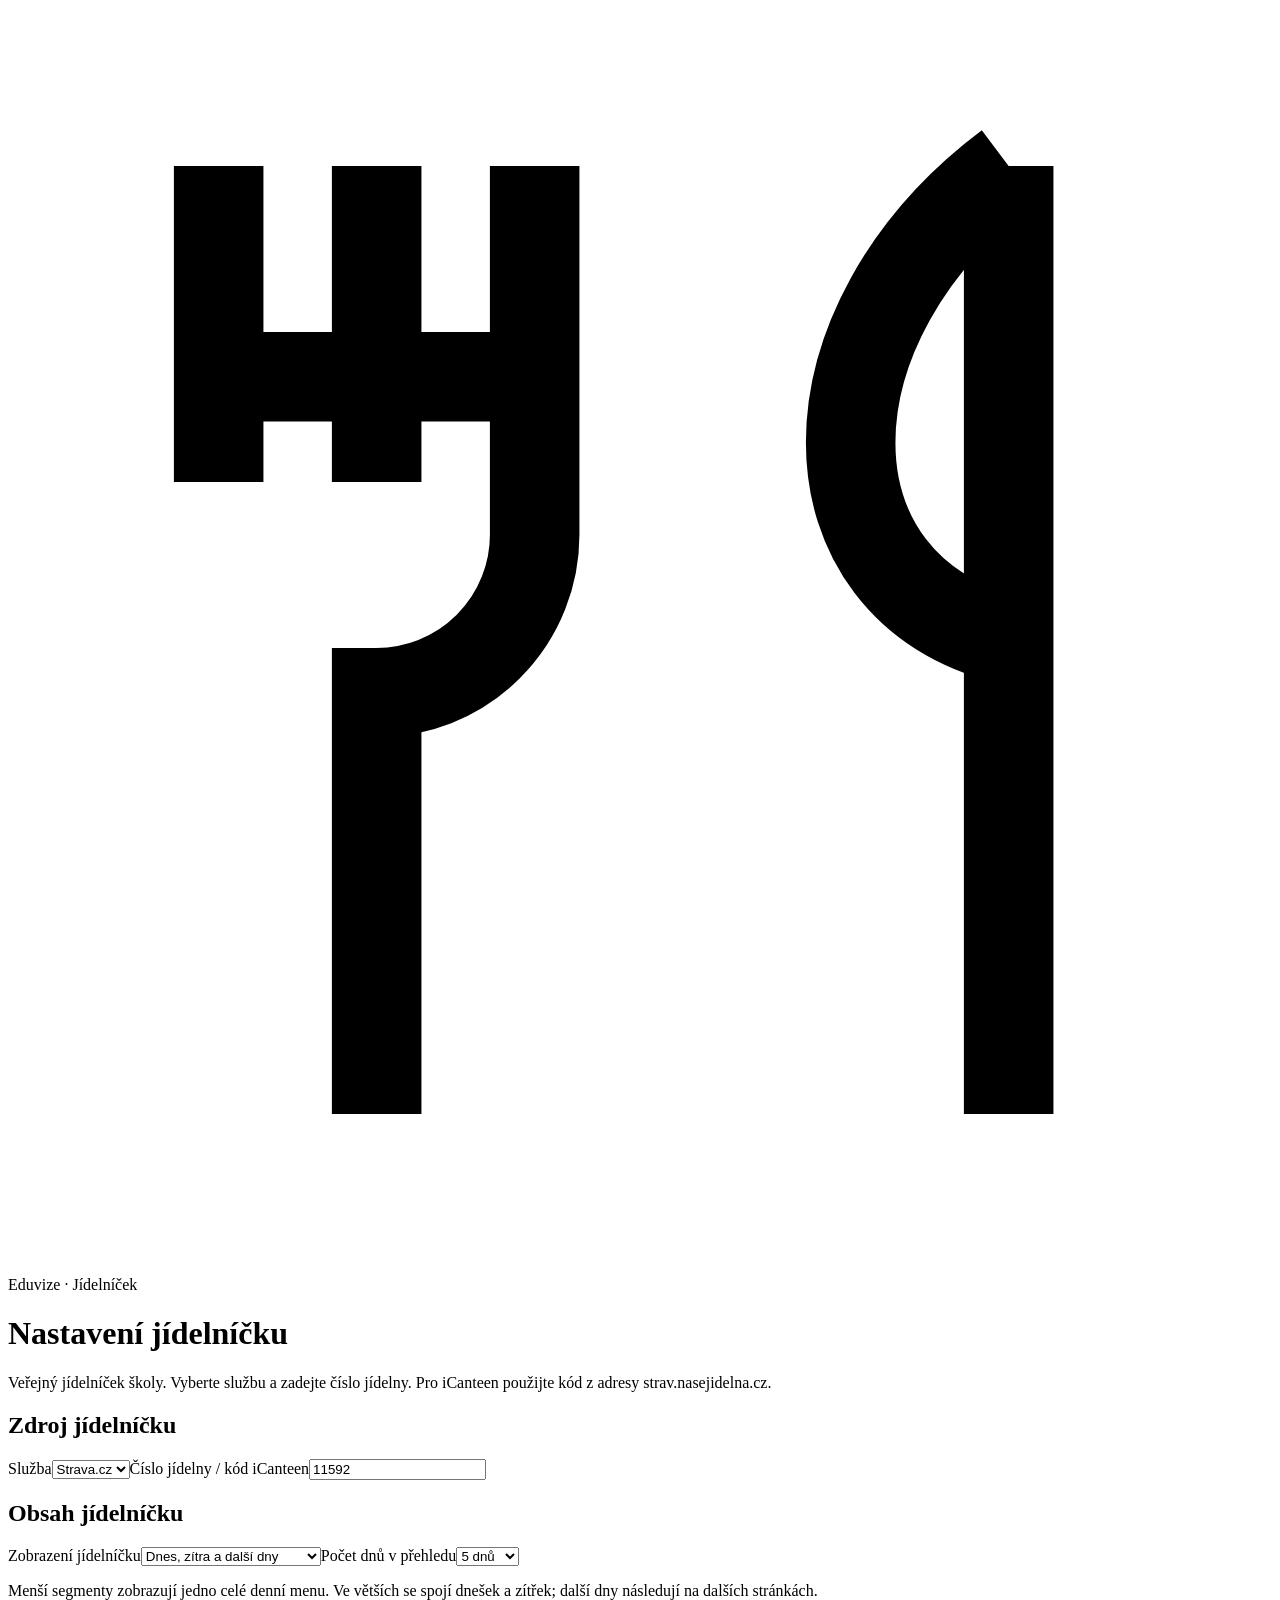
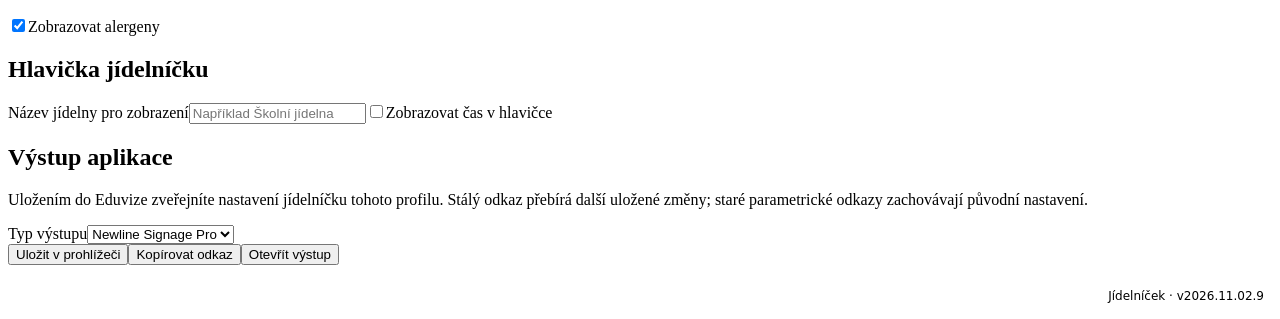
==== commit 7607caba: "Expose iCanteen as a menu source" ====
--- a/config.html
+++ b/config.html
@@ -16,8 +16,8 @@
   var radius=theme.icons?.radiusPx;style.setProperty('--ev-icon-radius',(Number.isFinite(radius)?Math.max(0,Math.min(24,radius)):10)+'px');
  }catch(_){}
 })();
-</script><script src="https://pborovicka72-dotcom.github.io/eduvize-styly/design-system/admin-auth.js?v=20261105-cloud-3"></script><script src="https://pborovicka72-dotcom.github.io/eduvize-styly/design-system/active-theme.js?v=20261105-cloud-3" defer></script><script src="https://pborovicka72-dotcom.github.io/eduvize-styly/design-system/admin-header.js?v=20261104-design-audit-1" defer></script><style>.menu-option-actions{margin-top:20px}.menu-option-hint{margin:16px 0}.menu-option-checkbox{margin-top:18px}.edu-admin__field-grid{align-items:start}.edu-output-section #saveLocal[hidden]{display:none!important}</style><link rel="stylesheet" href="https://pborovicka72-dotcom.github.io/eduvize-styly/design-system/app-icons.css?v=20261104-design-audit-1"><link rel="preconnect" href="https://pborovicka72-dotcom.github.io"><link rel="preconnect" href="https://eduvize-design-system-api.onrender.com" crossorigin></head><body class="ev-admin" data-editorial-admin="true"><main class="edu-admin-page"><header class="edu-page-header"><div class="edu-page-header__identity"><span class="edu-app-icon"><svg viewBox="0 0 24 24" fill="none" stroke="currentColor" stroke-width="1.7" aria-hidden="true"><path d="M4 3v6m3-6v6m3-6v6M4 7h6v3a3 3 0 0 1-3 3v8m12-18c-4 3-4 8 0 9v9m0-18v9"/></svg></span><div><div class="edu-page-header__eyebrow">Eduvize · Jídelníček</div><h1 class="edu-page-header__title">Nastavení jídelníčku</h1></div></div><p class="edu-page-header__description">Veřejný jídelníček školy. Vyberte službu a zadejte číslo jídelny.</p></header>
-<section class="edu-admin__card" aria-labelledby="menu-source-title"><h2 id="menu-source-title">Zdroj jídelníčku</h2><div class="edu-admin__field-grid"><label>Služba<select id="provider"><option value="strava">Strava.cz</option></select></label><label>Číslo jídelny<input id="canteen" inputmode="numeric" pattern="[0-9]{4,6}" maxlength="6" value="11592"></label></div><div class="edu-admin__actions menu-option-actions"><button type="button" id="retry-menu" hidden class="edu-admin__button">Zkusit znovu</button></div><p id="status" role="status" aria-live="polite" class="edu-admin__hint"></p></section>
+</script><script src="https://pborovicka72-dotcom.github.io/eduvize-styly/design-system/admin-auth.js?v=20261105-cloud-3"></script><script src="https://pborovicka72-dotcom.github.io/eduvize-styly/design-system/active-theme.js?v=20261105-cloud-3" defer></script><script src="https://pborovicka72-dotcom.github.io/eduvize-styly/design-system/admin-header.js?v=20261104-design-audit-1" defer></script><style>.menu-option-actions{margin-top:20px}.menu-option-hint{margin:16px 0}.menu-option-checkbox{margin-top:18px}.edu-admin__field-grid{align-items:start}</style><link rel="stylesheet" href="https://pborovicka72-dotcom.github.io/eduvize-styly/design-system/app-icons.css?v=20261104-design-audit-1"><link rel="preconnect" href="https://pborovicka72-dotcom.github.io"><link rel="preconnect" href="https://eduvize-design-system-api.onrender.com" crossorigin></head><body class="ev-admin" data-editorial-admin="true"><main class="edu-admin-page"><header class="edu-page-header"><div class="edu-page-header__identity"><span class="edu-app-icon"><svg viewBox="0 0 24 24" fill="none" stroke="currentColor" stroke-width="1.7" aria-hidden="true"><path d="M4 3v6m3-6v6m3-6v6M4 7h6v3a3 3 0 0 1-3 3v8m12-18c-4 3-4 8 0 9v9m0-18v9"/></svg></span><div><div class="edu-page-header__eyebrow">Eduvize · Jídelníček</div><h1 class="edu-page-header__title">Nastavení jídelníčku</h1></div></div><p class="edu-page-header__description">Veřejný jídelníček školy. Vyberte službu a zadejte číslo jídelny. Pro iCanteen použijte kód z adresy strav.nasejidelna.cz.</p></header>
+<section class="edu-admin__card" aria-labelledby="menu-source-title"><h2 id="menu-source-title">Zdroj jídelníčku</h2><div class="edu-admin__field-grid"><label>Služba<select id="provider"><option value="strava">Strava.cz</option><option value="icanteen">iCanteen</option></select></label><label>Číslo jídelny / kód iCanteen<input id="canteen" inputmode="numeric" pattern="[0-9]{4,6}" maxlength="6" value="11592"></label></div><div class="edu-admin__actions menu-option-actions"><button type="button" id="retry-menu" hidden class="edu-admin__button">Zkusit znovu</button></div><p id="status" role="status" aria-live="polite" class="edu-admin__hint"></p></section>
 <section class="edu-admin__card" aria-labelledby="menu-content-title"><h2 id="menu-content-title">Obsah jídelníčku</h2><div class="edu-admin__field-grid"><label>Zobrazení jídelníčku<select id="presentation"><option value="day">Jeden den · denní nabídka</option><option value="overview" selected>Dnes, zítra a další dny</option></select></label><label id="days-field">Počet dnů v přehledu<select id="days"><option value="3">3 dny</option><option value="5" selected>5 dnů</option><option value="10">10 dnů</option></select></label></div><p class="edu-admin__hint menu-option-hint">Menší segmenty zobrazují jedno celé denní menu. Ve větších se spojí dnešek a zítřek; další dny následují na dalších stránkách.</p><label class="edu-admin__checkbox menu-option-checkbox"><input id="allergens" type="checkbox" checked>Zobrazovat alergeny</label></section>
 <section class="edu-admin__card" aria-labelledby="menu-header-title"><h2 id="menu-header-title">Hlavička jídelníčku</h2><label>Název jídelny pro zobrazení<input id="name" placeholder="Například Školní jídelna"></label><label class="edu-admin__checkbox menu-option-checkbox"><input id="showTime" type="checkbox">Zobrazovat čas v hlavičce</label></section>
-<section class="edu-admin__card edu-output-section"><h2>Výstup aplikace</h2><p class="edu-admin__hint">Uložení nastavení aktualizuje již existující výstup. Kopírování poprvé vytvoří odkaz z uloženého nastavení; náhled zobrazí právě rozpracované změny.</p><label>Typ výstupu<select id="viewMode"><option value="nsp">Newline Signage Pro</option><option value="web">Běžná stránka</option><option value="kiosk">Kiosek</option></select></label><div class="edu-output-actions"><span id="saveLocal" hidden aria-hidden="true"></span><button type="button" id="copy" class="edu-admin__button">Kopírovat odkaz</button><button type="button" id="open" class="edu-admin__button">Otevřít náhled</button></div><p id="output-status" role="status" aria-live="polite" class="edu-admin__hint"></p></section></main><script src="https://pborovicka72-dotcom.github.io/eduvize-styly/design-system/nsp-geometry.js?v=20261104-design-audit-1"></script><script src="https://pborovicka72-dotcom.github.io/eduvize-styly/design-system/preview-viewport.js?v=20261104-design-audit-1"></script><script src="https://pborovicka72-dotcom.github.io/eduvize-styly/design-system/nsp-segments.js?v=20261104-design-audit-1"></script><script src="https://pborovicka72-dotcom.github.io/eduvize-styly/design-system/editorial-admin.js?v=20261104-design-audit-1"></script><script src="menu-output-settings.js?v=menu-registry-v2"></script><script src="config.js?v=menu-workflow-20261109"></script><footer class="edu-build-marker" style="text-align:right;padding:8px;font:12px system-ui">Jídelníček · v2026.11.02.9</footer><script src="/eduvize-styly/design-system/output-client.js?v=menu-registry-v2"></script><script src="/eduvize-styly/design-system/output-actions.js?v=menu-registry-v2"></script><script src="/eduvize-styly/design-system/load-saved-app.js?v=menu-registry-v2"></script><script src="menu-output-actions.js?v=menu-workflow-20261109"></script></body></html>
+<section class="edu-admin__card edu-output-section"><h2>Výstup aplikace</h2><p class="edu-admin__hint">Uložením do Eduvize zveřejníte nastavení jídelníčku tohoto profilu. Stálý odkaz přebírá další uložené změny; staré parametrické odkazy zachovávají původní nastavení.</p><label>Typ výstupu<select id="viewMode"><option value="nsp">Newline Signage Pro</option><option value="web">Běžná stránka</option><option value="kiosk">Kiosek</option></select></label><div class="edu-output-actions"><button type="button" id="saveLocal" data-edu-save="local" class="edu-admin__button">Uložit v prohlížeči</button><button type="button" id="copy" class="edu-admin__button">Kopírovat odkaz</button><button type="button" id="open" class="edu-admin__button">Otevřít výstup</button></div><p id="output-status" role="status" aria-live="polite" class="edu-admin__hint"></p></section></main><script src="https://pborovicka72-dotcom.github.io/eduvize-styly/design-system/nsp-geometry.js?v=20261104-design-audit-1"></script><script src="https://pborovicka72-dotcom.github.io/eduvize-styly/design-system/preview-viewport.js?v=20261104-design-audit-1"></script><script src="https://pborovicka72-dotcom.github.io/eduvize-styly/design-system/nsp-segments.js?v=20261104-design-audit-1"></script><script src="https://pborovicka72-dotcom.github.io/eduvize-styly/design-system/editorial-admin.js?v=20261104-design-audit-1"></script><script src="config.js?v=20261106-cloud-output-1"></script><footer class="edu-build-marker" style="text-align:right;padding:8px;font:12px system-ui">Jídelníček · v2026.11.02.9</footer></body></html>
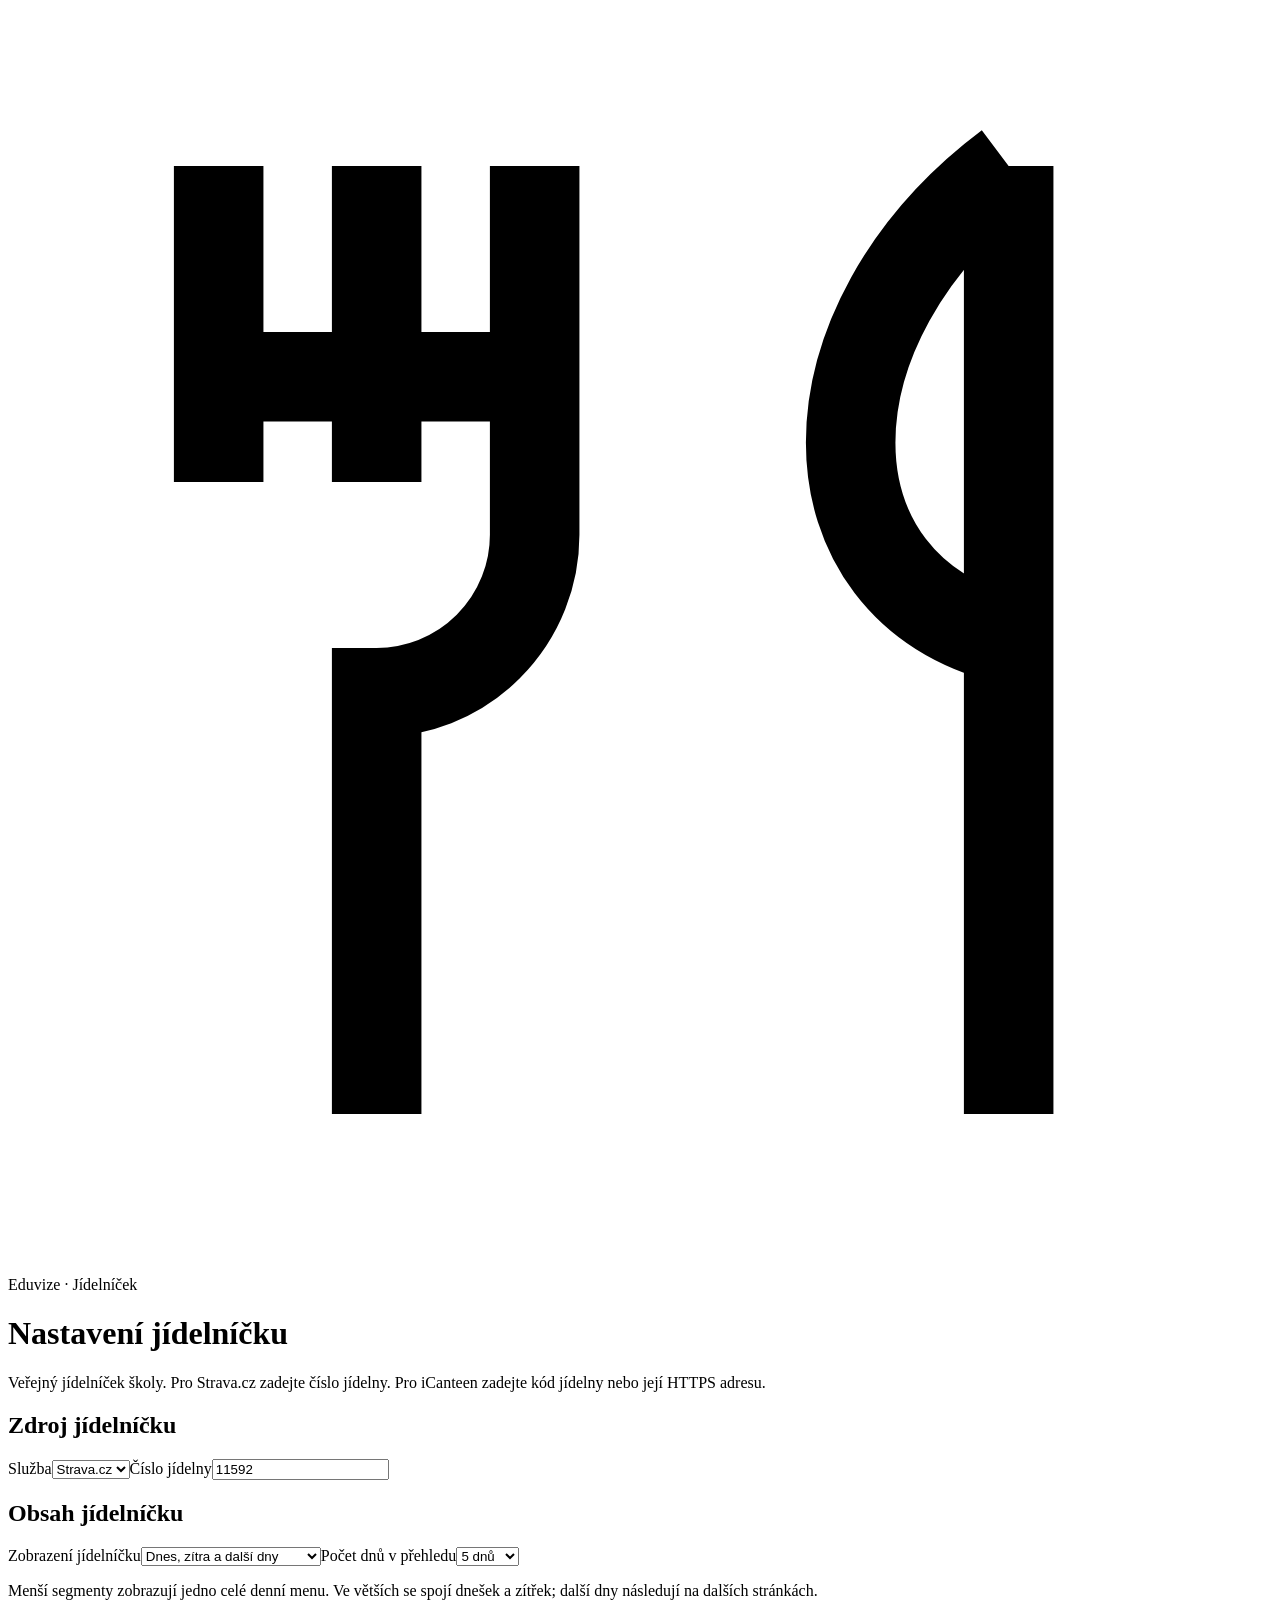
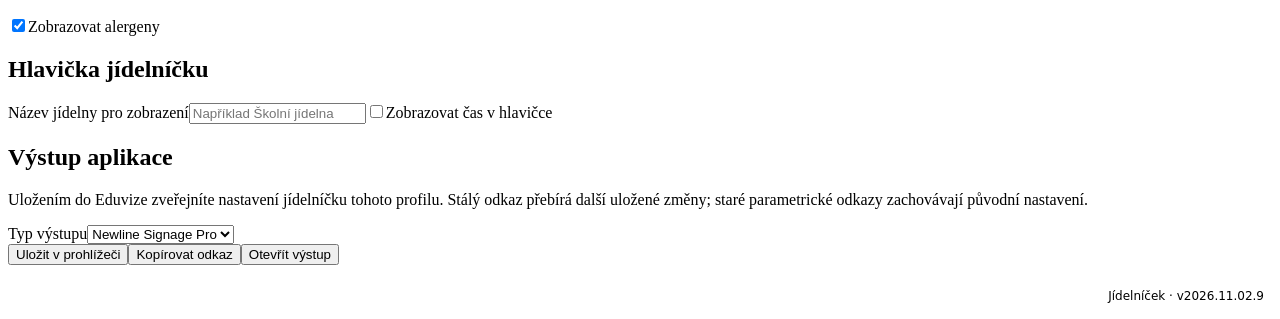
==== commit f7956a25: "Offer iCanteen ID or URL in source settings" ====
--- a/config.html
+++ b/config.html
@@ -16,8 +16,8 @@
   var radius=theme.icons?.radiusPx;style.setProperty('--ev-icon-radius',(Number.isFinite(radius)?Math.max(0,Math.min(24,radius)):10)+'px');
  }catch(_){}
 })();
-</script><script src="https://pborovicka72-dotcom.github.io/eduvize-styly/design-system/admin-auth.js?v=20261105-cloud-3"></script><script src="https://pborovicka72-dotcom.github.io/eduvize-styly/design-system/active-theme.js?v=20261105-cloud-3" defer></script><script src="https://pborovicka72-dotcom.github.io/eduvize-styly/design-system/admin-header.js?v=20261104-design-audit-1" defer></script><style>.menu-option-actions{margin-top:20px}.menu-option-hint{margin:16px 0}.menu-option-checkbox{margin-top:18px}.edu-admin__field-grid{align-items:start}</style><link rel="stylesheet" href="https://pborovicka72-dotcom.github.io/eduvize-styly/design-system/app-icons.css?v=20261104-design-audit-1"><link rel="preconnect" href="https://pborovicka72-dotcom.github.io"><link rel="preconnect" href="https://eduvize-design-system-api.onrender.com" crossorigin></head><body class="ev-admin" data-editorial-admin="true"><main class="edu-admin-page"><header class="edu-page-header"><div class="edu-page-header__identity"><span class="edu-app-icon"><svg viewBox="0 0 24 24" fill="none" stroke="currentColor" stroke-width="1.7" aria-hidden="true"><path d="M4 3v6m3-6v6m3-6v6M4 7h6v3a3 3 0 0 1-3 3v8m12-18c-4 3-4 8 0 9v9m0-18v9"/></svg></span><div><div class="edu-page-header__eyebrow">Eduvize · Jídelníček</div><h1 class="edu-page-header__title">Nastavení jídelníčku</h1></div></div><p class="edu-page-header__description">Veřejný jídelníček školy. Vyberte službu a zadejte číslo jídelny. Pro iCanteen použijte kód z adresy strav.nasejidelna.cz.</p></header>
-<section class="edu-admin__card" aria-labelledby="menu-source-title"><h2 id="menu-source-title">Zdroj jídelníčku</h2><div class="edu-admin__field-grid"><label>Služba<select id="provider"><option value="strava">Strava.cz</option><option value="icanteen">iCanteen</option></select></label><label>Číslo jídelny / kód iCanteen<input id="canteen" inputmode="numeric" pattern="[0-9]{4,6}" maxlength="6" value="11592"></label></div><div class="edu-admin__actions menu-option-actions"><button type="button" id="retry-menu" hidden class="edu-admin__button">Zkusit znovu</button></div><p id="status" role="status" aria-live="polite" class="edu-admin__hint"></p></section>
+</script><script src="https://pborovicka72-dotcom.github.io/eduvize-styly/design-system/admin-auth.js?v=20261105-cloud-3"></script><script src="https://pborovicka72-dotcom.github.io/eduvize-styly/design-system/active-theme.js?v=20261105-cloud-3" defer></script><script src="https://pborovicka72-dotcom.github.io/eduvize-styly/design-system/admin-header.js?v=20261104-design-audit-1" defer></script><style>.menu-option-actions{margin-top:20px}.menu-option-hint{margin:16px 0}.menu-option-checkbox{margin-top:18px}.edu-admin__field-grid{align-items:start}</style><link rel="stylesheet" href="https://pborovicka72-dotcom.github.io/eduvize-styly/design-system/app-icons.css?v=20261104-design-audit-1"><link rel="preconnect" href="https://pborovicka72-dotcom.github.io"><link rel="preconnect" href="https://eduvize-design-system-api.onrender.com" crossorigin></head><body class="ev-admin" data-editorial-admin="true"><main class="edu-admin-page"><header class="edu-page-header"><div class="edu-page-header__identity"><span class="edu-app-icon"><svg viewBox="0 0 24 24" fill="none" stroke="currentColor" stroke-width="1.7" aria-hidden="true"><path d="M4 3v6m3-6v6m3-6v6M4 7h6v3a3 3 0 0 1-3 3v8m12-18c-4 3-4 8 0 9v9m0-18v9"/></svg></span><div><div class="edu-page-header__eyebrow">Eduvize · Jídelníček</div><h1 class="edu-page-header__title">Nastavení jídelníčku</h1></div></div><p class="edu-page-header__description">Veřejný jídelníček školy. Pro Strava.cz zadejte číslo jídelny. Pro iCanteen zadejte kód jídelny nebo její HTTPS adresu.</p></header>
+<section class="edu-admin__card" aria-labelledby="menu-source-title"><h2 id="menu-source-title">Zdroj jídelníčku</h2><div class="edu-admin__field-grid"><label>Služba<select id="provider"><option value="strava">Strava.cz</option><option value="icanteen">iCanteen</option></select></label><label><span id="canteen-label">Číslo jídelny</span><input id="canteen" inputmode="numeric" value="11592" autocomplete="off" spellcheck="false"></label></div><div class="edu-admin__actions menu-option-actions"><button type="button" id="retry-menu" hidden class="edu-admin__button">Zkusit znovu</button></div><p id="status" role="status" aria-live="polite" class="edu-admin__hint"></p></section>
 <section class="edu-admin__card" aria-labelledby="menu-content-title"><h2 id="menu-content-title">Obsah jídelníčku</h2><div class="edu-admin__field-grid"><label>Zobrazení jídelníčku<select id="presentation"><option value="day">Jeden den · denní nabídka</option><option value="overview" selected>Dnes, zítra a další dny</option></select></label><label id="days-field">Počet dnů v přehledu<select id="days"><option value="3">3 dny</option><option value="5" selected>5 dnů</option><option value="10">10 dnů</option></select></label></div><p class="edu-admin__hint menu-option-hint">Menší segmenty zobrazují jedno celé denní menu. Ve větších se spojí dnešek a zítřek; další dny následují na dalších stránkách.</p><label class="edu-admin__checkbox menu-option-checkbox"><input id="allergens" type="checkbox" checked>Zobrazovat alergeny</label></section>
 <section class="edu-admin__card" aria-labelledby="menu-header-title"><h2 id="menu-header-title">Hlavička jídelníčku</h2><label>Název jídelny pro zobrazení<input id="name" placeholder="Například Školní jídelna"></label><label class="edu-admin__checkbox menu-option-checkbox"><input id="showTime" type="checkbox">Zobrazovat čas v hlavičce</label></section>
-<section class="edu-admin__card edu-output-section"><h2>Výstup aplikace</h2><p class="edu-admin__hint">Uložením do Eduvize zveřejníte nastavení jídelníčku tohoto profilu. Stálý odkaz přebírá další uložené změny; staré parametrické odkazy zachovávají původní nastavení.</p><label>Typ výstupu<select id="viewMode"><option value="nsp">Newline Signage Pro</option><option value="web">Běžná stránka</option><option value="kiosk">Kiosek</option></select></label><div class="edu-output-actions"><button type="button" id="saveLocal" data-edu-save="local" class="edu-admin__button">Uložit v prohlížeči</button><button type="button" id="copy" class="edu-admin__button">Kopírovat odkaz</button><button type="button" id="open" class="edu-admin__button">Otevřít výstup</button></div><p id="output-status" role="status" aria-live="polite" class="edu-admin__hint"></p></section></main><script src="https://pborovicka72-dotcom.github.io/eduvize-styly/design-system/nsp-geometry.js?v=20261104-design-audit-1"></script><script src="https://pborovicka72-dotcom.github.io/eduvize-styly/design-system/preview-viewport.js?v=20261104-design-audit-1"></script><script src="https://pborovicka72-dotcom.github.io/eduvize-styly/design-system/nsp-segments.js?v=20261104-design-audit-1"></script><script src="https://pborovicka72-dotcom.github.io/eduvize-styly/design-system/editorial-admin.js?v=20261104-design-audit-1"></script><script src="config.js?v=20261106-cloud-output-1"></script><footer class="edu-build-marker" style="text-align:right;padding:8px;font:12px system-ui">Jídelníček · v2026.11.02.9</footer></body></html>
+<section class="edu-admin__card edu-output-section"><h2>Výstup aplikace</h2><p class="edu-admin__hint">Uložením do Eduvize zveřejníte nastavení jídelníčku tohoto profilu. Stálý odkaz přebírá další uložené změny; staré parametrické odkazy zachovávají původní nastavení.</p><label>Typ výstupu<select id="viewMode"><option value="nsp">Newline Signage Pro</option><option value="web">Běžná stránka</option><option value="kiosk">Kiosek</option></select></label><div class="edu-output-actions"><button type="button" id="saveLocal" data-edu-save="local" class="edu-admin__button">Uložit v prohlížeči</button><button type="button" id="copy" class="edu-admin__button">Kopírovat odkaz</button><button type="button" id="open" class="edu-admin__button">Otevřít výstup</button></div><p id="output-status" role="status" aria-live="polite" class="edu-admin__hint"></p></section></main><script src="https://pborovicka72-dotcom.github.io/eduvize-styly/design-system/nsp-geometry.js?v=20261104-design-audit-1"></script><script src="https://pborovicka72-dotcom.github.io/eduvize-styly/design-system/preview-viewport.js?v=20261104-design-audit-1"></script><script src="https://pborovicka72-dotcom.github.io/eduvize-styly/design-system/nsp-segments.js?v=20261104-design-audit-1"></script><script src="https://pborovicka72-dotcom.github.io/eduvize-styly/design-system/editorial-admin.js?v=20261104-design-audit-1"></script><script src="config.js?v=20261117-icanteen-url-1"></script><footer class="edu-build-marker" style="text-align:right;padding:8px;font:12px system-ui">Jídelníček · v2026.11.02.9</footer></body></html>
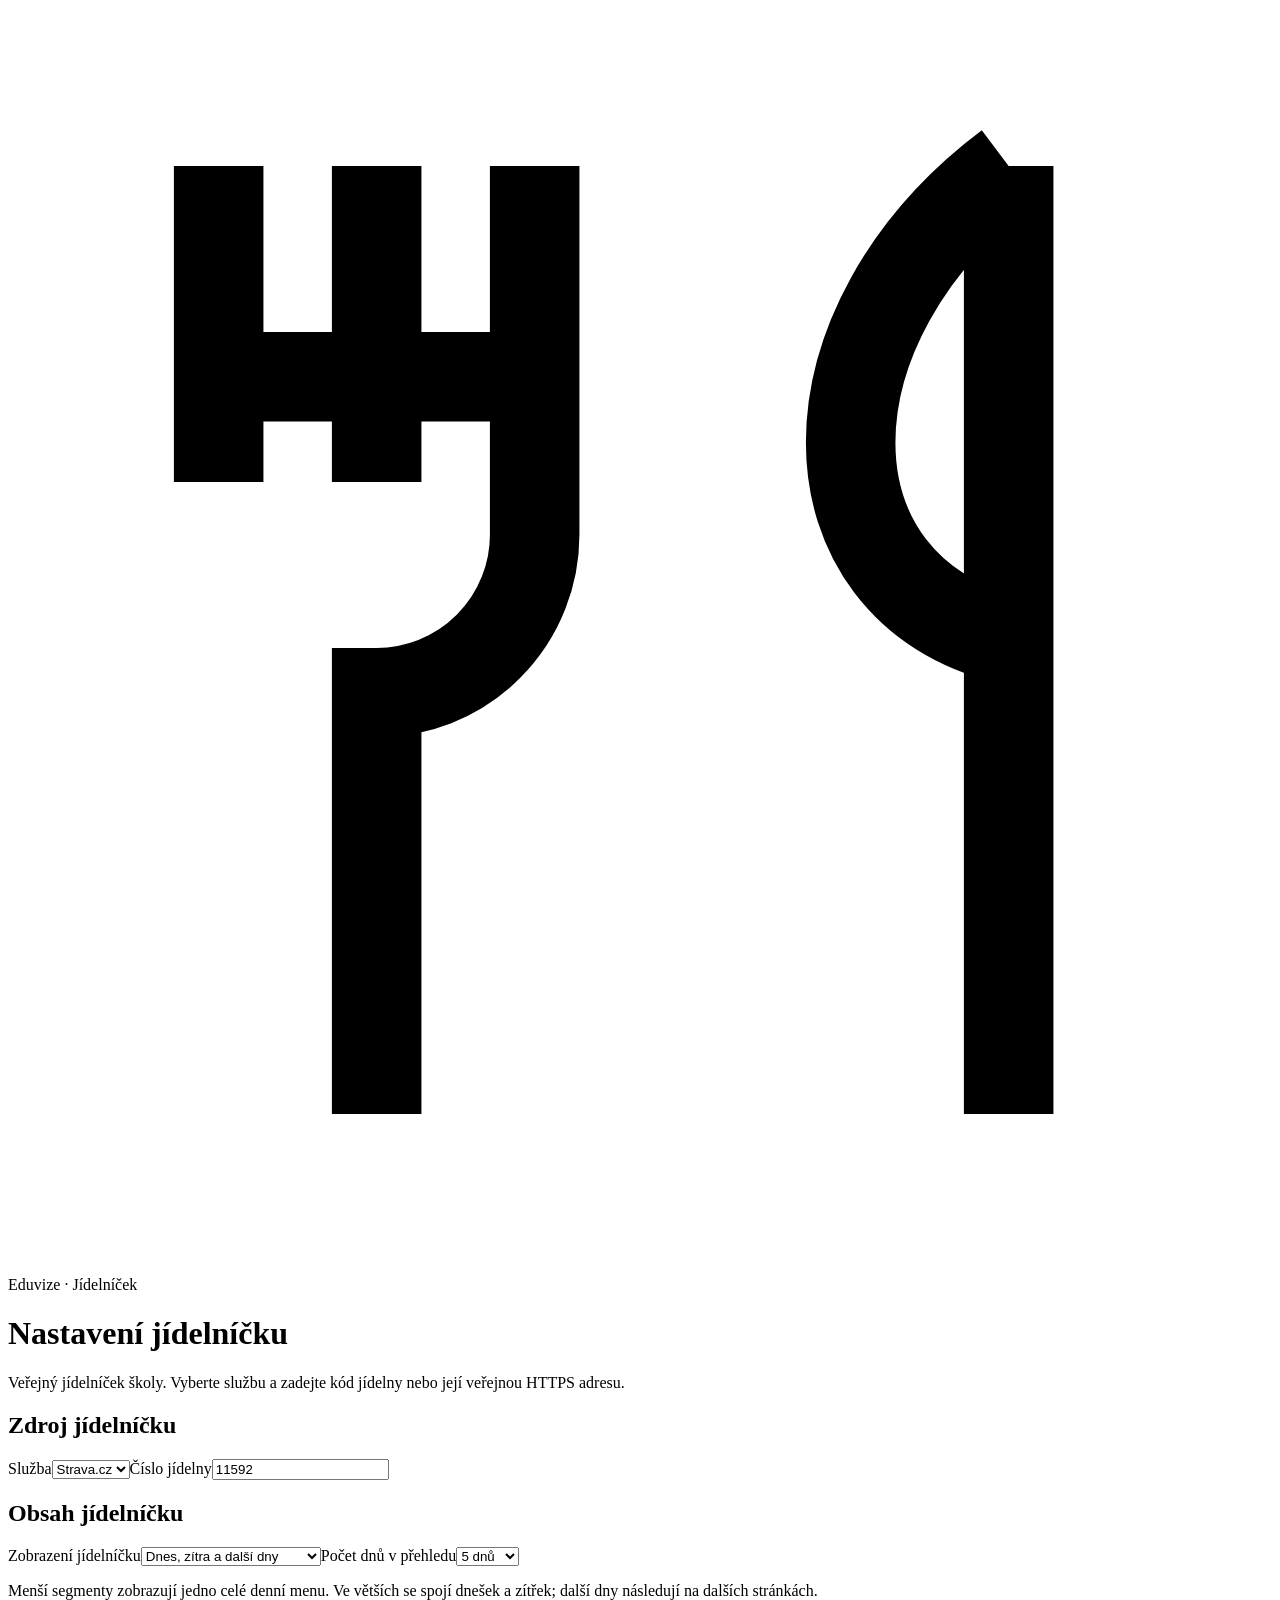
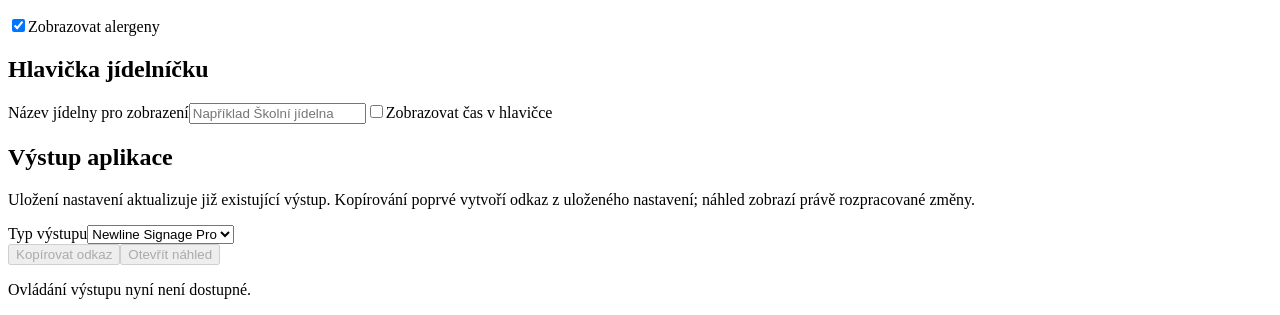
==== commit 480a2eae: "sync: retain latest TEST admin navigation and page" ====
--- a/config.html
+++ b/config.html
@@ -1,4 +1,4 @@
-<!doctype html><html lang="cs"><head><script src="https://pborovicka72-dotcom.github.io/eduvize-styly/design-system/admin-navigation.js?v=20261104-design-audit-1"></script><link rel="icon" type="image/svg+xml" href="https://pborovicka72-dotcom.github.io/eduvize-styly/design-system/assets/eduvize-favicon.svg?v=20261031-unified-1"><meta charset="utf-8"><meta name="viewport" content="width=device-width,initial-scale=1"><title>Eduvize | Nastavení jídelníčku</title><link rel="stylesheet" href="https://pborovicka72-dotcom.github.io/eduvize-styly/design-system/admin-tokens.css?v=20261104-design-audit-1"><link rel="stylesheet" href="https://pborovicka72-dotcom.github.io/eduvize-styly/design-system/admin-components.css?v=20261104-design-audit-1"><link rel="stylesheet" href="https://pborovicka72-dotcom.github.io/eduvize-styly/design-system/admin-shell.css?v=20261104-design-audit-1"><link rel="stylesheet" href="https://pborovicka72-dotcom.github.io/eduvize-styly/design-system/nsp-segments.css?v=20261104-design-audit-1"><script src="https://pborovicka72-dotcom.github.io/eduvize-styly/design-system/output-modes.js?v=20261104-design-audit-1"></script><script data-edu-theme-first-paint="20261104-design-audit-1">/* Apply only the selected school's cached theme before painting.
+<!doctype html><html lang="cs"><head><script src="/eduvize-styly/design-system/admin-navigation.js?v=20261119-global-departure-dialog-r2"></script><link rel="icon" type="image/svg+xml" href="/eduvize-styly/design-system/assets/eduvize-favicon.svg?v=20261031-unified-1"><meta charset="utf-8"><meta name="viewport" content="width=device-width,initial-scale=1"><title>Eduvize | Nastavení jídelníčku</title><link rel="stylesheet" href="/eduvize-styly/design-system/admin-tokens.css?v=71d22a46bba8006dd932"><link rel="stylesheet" href="/eduvize-styly/design-system/admin-components.css?v=71d22a46bba8006dd932"><link rel="stylesheet" href="/eduvize-styly/design-system/admin-shell.css?v=71d22a46bba8006dd932"><link rel="stylesheet" href="/eduvize-styly/design-system/nsp-segments.css?v=71d22a46bba8006dd932"><script src="/eduvize-styly/design-system/output-modes.js?v=71d22a46bba8006dd932"></script><script data-edu-theme-first-paint="20261104-design-audit-1">/* Apply only the selected school's cached theme before painting.
    A missing cache uses the shared CSS baseline immediately, never a blank page. */
 (function(){
  var key='eduvize-active-theme-v1', map={background:'bg',text:'text',surface:'surface',muted:'muted',primary:'primary',primaryText:'primary-text',secondary:'secondary',secondaryText:'secondary-text',accent:'accent',border:'border'};
@@ -16,8 +16,8 @@
   var radius=theme.icons?.radiusPx;style.setProperty('--ev-icon-radius',(Number.isFinite(radius)?Math.max(0,Math.min(24,radius)):10)+'px');
  }catch(_){}
 })();
-</script><script src="https://pborovicka72-dotcom.github.io/eduvize-styly/design-system/admin-auth.js?v=20261105-cloud-3"></script><script src="https://pborovicka72-dotcom.github.io/eduvize-styly/design-system/active-theme.js?v=20261105-cloud-3" defer></script><script src="https://pborovicka72-dotcom.github.io/eduvize-styly/design-system/admin-header.js?v=20261104-design-audit-1" defer></script><style>.menu-option-actions{margin-top:20px}.menu-option-hint{margin:16px 0}.menu-option-checkbox{margin-top:18px}.edu-admin__field-grid{align-items:start}</style><link rel="stylesheet" href="https://pborovicka72-dotcom.github.io/eduvize-styly/design-system/app-icons.css?v=20261104-design-audit-1"><link rel="preconnect" href="https://pborovicka72-dotcom.github.io"><link rel="preconnect" href="https://eduvize-design-system-api.onrender.com" crossorigin></head><body class="ev-admin" data-editorial-admin="true"><main class="edu-admin-page"><header class="edu-page-header"><div class="edu-page-header__identity"><span class="edu-app-icon"><svg viewBox="0 0 24 24" fill="none" stroke="currentColor" stroke-width="1.7" aria-hidden="true"><path d="M4 3v6m3-6v6m3-6v6M4 7h6v3a3 3 0 0 1-3 3v8m12-18c-4 3-4 8 0 9v9m0-18v9"/></svg></span><div><div class="edu-page-header__eyebrow">Eduvize · Jídelníček</div><h1 class="edu-page-header__title">Nastavení jídelníčku</h1></div></div><p class="edu-page-header__description">Veřejný jídelníček školy. Pro Strava.cz zadejte číslo jídelny. Pro iCanteen zadejte kód jídelny nebo její HTTPS adresu.</p></header>
-<section class="edu-admin__card" aria-labelledby="menu-source-title"><h2 id="menu-source-title">Zdroj jídelníčku</h2><div class="edu-admin__field-grid"><label>Služba<select id="provider"><option value="strava">Strava.cz</option><option value="icanteen">iCanteen</option></select></label><label><span id="canteen-label">Číslo jídelny</span><input id="canteen" inputmode="numeric" value="11592" autocomplete="off" spellcheck="false"></label></div><div class="edu-admin__actions menu-option-actions"><button type="button" id="retry-menu" hidden class="edu-admin__button">Zkusit znovu</button></div><p id="status" role="status" aria-live="polite" class="edu-admin__hint"></p></section>
+</script><script src="/eduvize-styly/design-system/admin-auth.js?v=71d22a46bba8006dd932"></script><script src="/eduvize-styly/design-system/active-theme.js?v=20261119-global-departure-dialog-r2" defer></script><script src="/eduvize-styly/design-system/admin-header.js?v=71d22a46bba8006dd932" defer></script><style>.menu-option-actions{margin-top:20px}.menu-option-hint{margin:16px 0}.menu-option-checkbox{margin-top:18px}.edu-admin__field-grid{align-items:start}.edu-output-section #saveLocal[hidden]{display:none!important}</style><link rel="stylesheet" href="/eduvize-styly/design-system/app-icons.css?v=71d22a46bba8006dd932"><link rel="preconnect" href=""><link rel="preconnect" href="" crossorigin><script src="/_environment.js" defer></script></head><body class="ev-admin" data-editorial-admin="true"><main class="edu-admin-page"><header class="edu-page-header"><div class="edu-page-header__identity"><span class="edu-app-icon"><svg viewBox="0 0 24 24" fill="none" stroke="currentColor" stroke-width="1.7" aria-hidden="true"><path d="M4 3v6m3-6v6m3-6v6M4 7h6v3a3 3 0 0 1-3 3v8m12-18c-4 3-4 8 0 9v9m0-18v9"/></svg></span><div><div class="edu-page-header__eyebrow">Eduvize · Jídelníček</div><h1 class="edu-page-header__title">Nastavení jídelníčku</h1></div></div><p class="edu-page-header__description">Veřejný jídelníček školy. Vyberte službu a zadejte kód jídelny nebo její veřejnou HTTPS adresu.</p></header>
+<section class="edu-admin__card" aria-labelledby="menu-source-title"><h2 id="menu-source-title">Zdroj jídelníčku</h2><div class="edu-admin__field-grid"><label>Služba<select id="provider"><option value="strava">Strava.cz</option><option value="icanteen">iCanteen</option></select></label><label><span id="canteen-label">Číslo jídelny</span><input id="canteen" maxlength="250" value="11592"></label></div><div class="edu-admin__actions menu-option-actions"><button type="button" id="retry-menu" hidden class="edu-admin__button">Zkusit znovu</button></div><p id="status" role="status" aria-live="polite" class="edu-admin__hint"></p></section>
 <section class="edu-admin__card" aria-labelledby="menu-content-title"><h2 id="menu-content-title">Obsah jídelníčku</h2><div class="edu-admin__field-grid"><label>Zobrazení jídelníčku<select id="presentation"><option value="day">Jeden den · denní nabídka</option><option value="overview" selected>Dnes, zítra a další dny</option></select></label><label id="days-field">Počet dnů v přehledu<select id="days"><option value="3">3 dny</option><option value="5" selected>5 dnů</option><option value="10">10 dnů</option></select></label></div><p class="edu-admin__hint menu-option-hint">Menší segmenty zobrazují jedno celé denní menu. Ve větších se spojí dnešek a zítřek; další dny následují na dalších stránkách.</p><label class="edu-admin__checkbox menu-option-checkbox"><input id="allergens" type="checkbox" checked>Zobrazovat alergeny</label></section>
 <section class="edu-admin__card" aria-labelledby="menu-header-title"><h2 id="menu-header-title">Hlavička jídelníčku</h2><label>Název jídelny pro zobrazení<input id="name" placeholder="Například Školní jídelna"></label><label class="edu-admin__checkbox menu-option-checkbox"><input id="showTime" type="checkbox">Zobrazovat čas v hlavičce</label></section>
-<section class="edu-admin__card edu-output-section"><h2>Výstup aplikace</h2><p class="edu-admin__hint">Uložením do Eduvize zveřejníte nastavení jídelníčku tohoto profilu. Stálý odkaz přebírá další uložené změny; staré parametrické odkazy zachovávají původní nastavení.</p><label>Typ výstupu<select id="viewMode"><option value="nsp">Newline Signage Pro</option><option value="web">Běžná stránka</option><option value="kiosk">Kiosek</option></select></label><div class="edu-output-actions"><button type="button" id="saveLocal" data-edu-save="local" class="edu-admin__button">Uložit v prohlížeči</button><button type="button" id="copy" class="edu-admin__button">Kopírovat odkaz</button><button type="button" id="open" class="edu-admin__button">Otevřít výstup</button></div><p id="output-status" role="status" aria-live="polite" class="edu-admin__hint"></p></section></main><script src="https://pborovicka72-dotcom.github.io/eduvize-styly/design-system/nsp-geometry.js?v=20261104-design-audit-1"></script><script src="https://pborovicka72-dotcom.github.io/eduvize-styly/design-system/preview-viewport.js?v=20261104-design-audit-1"></script><script src="https://pborovicka72-dotcom.github.io/eduvize-styly/design-system/nsp-segments.js?v=20261104-design-audit-1"></script><script src="https://pborovicka72-dotcom.github.io/eduvize-styly/design-system/editorial-admin.js?v=20261104-design-audit-1"></script><script src="config.js?v=20261117-icanteen-url-1"></script><footer class="edu-build-marker" style="text-align:right;padding:8px;font:12px system-ui">Jídelníček · v2026.11.02.9</footer></body></html>
+<section class="edu-admin__card edu-output-section"><h2>Výstup aplikace</h2><p class="edu-admin__hint">Uložení nastavení aktualizuje již existující výstup. Kopírování poprvé vytvoří odkaz z uloženého nastavení; náhled zobrazí právě rozpracované změny.</p><label>Typ výstupu<select id="viewMode"><option value="nsp">Newline Signage Pro</option><option value="web">Běžná stránka</option><option value="kiosk">Kiosek</option></select></label><div class="edu-output-actions"><span id="saveLocal" hidden aria-hidden="true"></span><button type="button" id="copy" class="edu-admin__button">Kopírovat odkaz</button><button type="button" id="open" class="edu-admin__button">Otevřít náhled</button></div><p id="output-status" role="status" aria-live="polite" class="edu-admin__hint"></p></section></main><script src="/eduvize-styly/design-system/nsp-geometry.js?v=71d22a46bba8006dd932"></script><script src="/eduvize-styly/design-system/preview-viewport.js?v=71d22a46bba8006dd932"></script><script src="/eduvize-styly/design-system/nsp-segments.js?v=71d22a46bba8006dd932"></script><script src="/eduvize-styly/design-system/editorial-admin.js?v=71d22a46bba8006dd932"></script><script src="menu-output-settings.js?v=20261117-icanteen-r1"></script><link rel="stylesheet" data-edu-profiles-css href="/eduvize-styly/design-system/configuration-profiles.css?v=20261116-documents-current-r1"><script data-edu-profiles src="/eduvize-styly/design-system/configuration-profiles.js?v=20261119-global-departure-dialog-r2"></script><script src="config.js?v=20261117-icanteen-r1"></script><script src="/eduvize-styly/design-system/output-client.js?v=20261116-documents-current-r1"></script><script src="/eduvize-styly/design-system/output-actions.js?v=20261118-menu-pilot-preview-r1"></script><script src="/eduvize-styly/design-system/load-saved-app.js?v=20261119-global-reader-r1"></script><script src="menu-output-actions.js?v=20261118-menu-pilot-preview-r1"></script></body></html>
